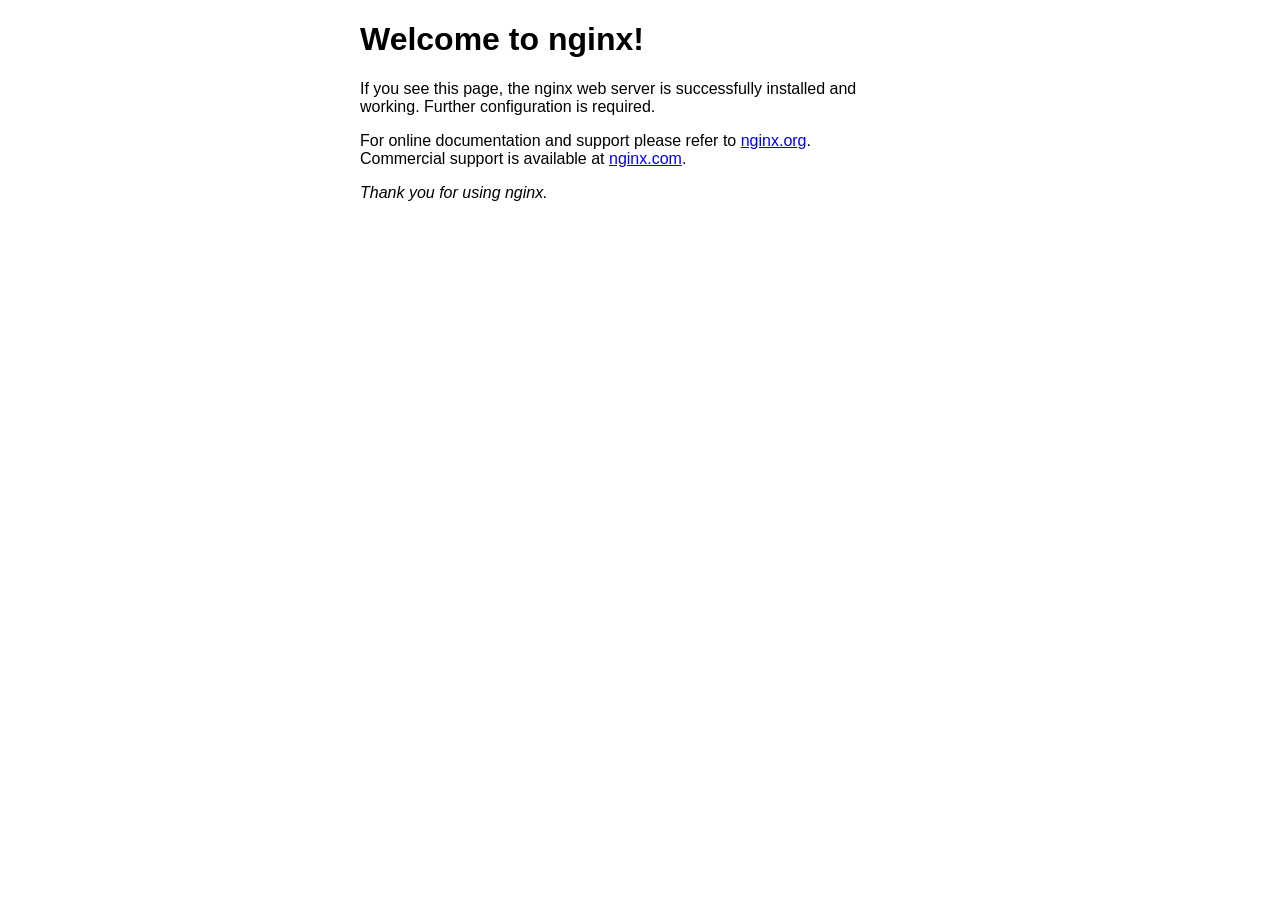
==== index.html @ 847b9774 "Add files via upload" ====
<!DOCTYPE html>
<html lang="en">

<head>
    <meta charset="UTF-8">
    <meta name="viewport" content="width=device-width, initial-scale=1.0">
    <title>Welcome to nginx!</title>
    <style>
        body {
            width: 35em;
            margin: 0 auto;
            font-family: Tahoma, Verdana, Arial, sans-serif;
        }
    </style>
</head>

<body>
    <h1>Welcome to nginx!</h1>
    <p>If you see this page, the nginx web server is successfully installed and
        working. Further configuration is required.</p>

    <p>For online documentation and support please refer to
        <a href="http://nginx.org/">nginx.org</a>.<br />
        Commercial support is available at
        <a href="http://nginx.com/">nginx.com</a>.
    </p>

    <p><em>Thank you for using nginx.</em></p>
</body>

</html>
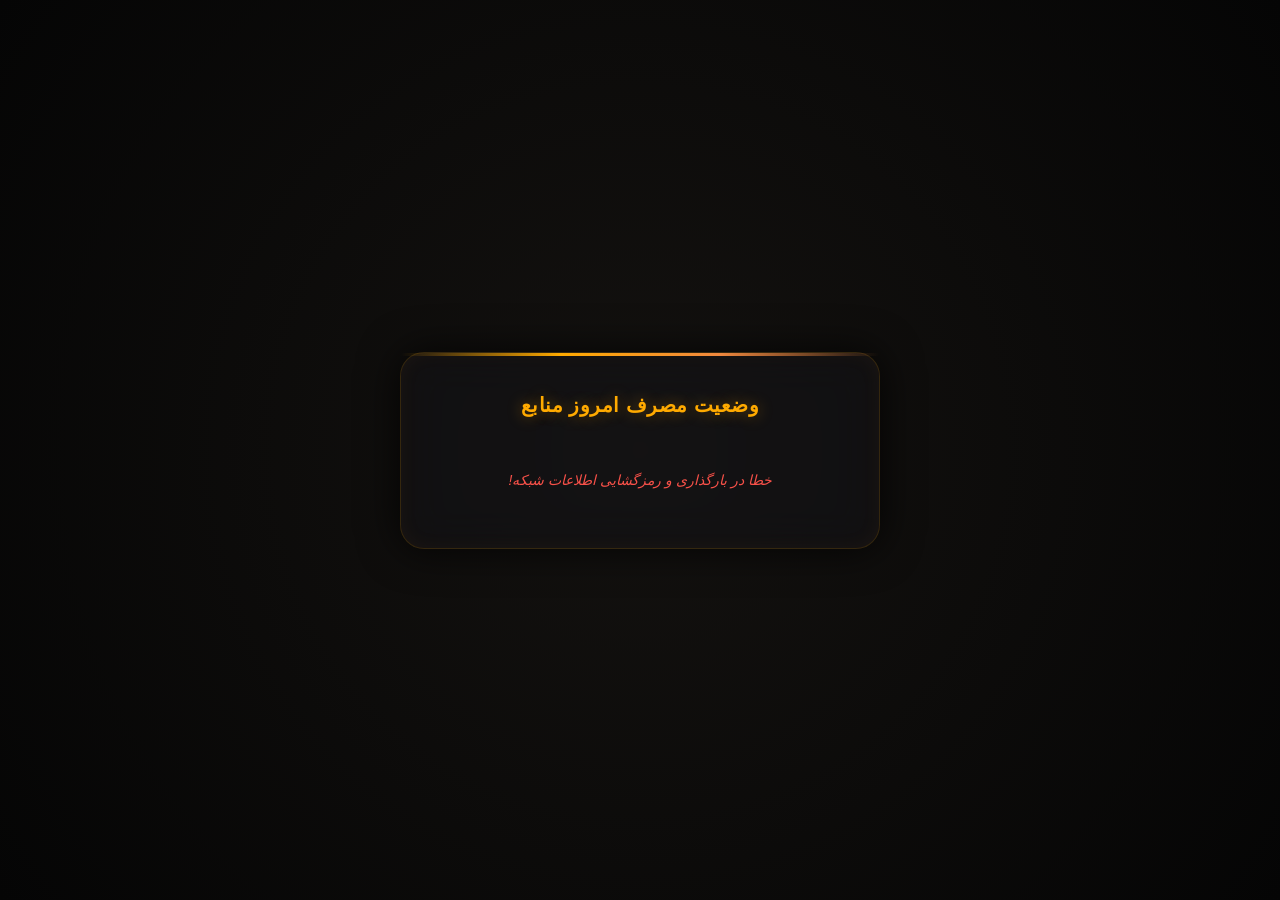
==== commit 170b840a: "Add files via upload" ====
--- a/index.html
+++ b/index.html
@@ -1,31 +1,324 @@
 <!DOCTYPE html>
-<html lang="en">
-
+<html lang="fa" dir="rtl">
 <head>
     <meta charset="UTF-8">
     <meta name="viewport" content="width=device-width, initial-scale=1.0">
-    <title>Welcome to nginx!</title>
+    <title>Control Panel</title>
     <style>
-        body {
-            width: 35em;
-            margin: 0 auto;
-            font-family: Tahoma, Verdana, Arial, sans-serif;
+        * { box-sizing: border-box; margin: 0; padding: 0; font-family: 'Segoe UI', Tahoma, Geneva, Verdana, sans-serif; }
+        
+        body { 
+            background: radial-gradient(circle at center, #141210 0%, #050505 100%);
+            color: #e0e0e0; 
+            display: flex; 
+            justify-content: center; 
+            align-items: center; 
+            min-height: 100vh;
+            padding: 20px;
+            overflow-x: hidden;
+        }
+
+        /* کارت شیشه‌ای اصلی */
+        .panel-card {
+            background: rgba(22, 22, 26, 0.45);
+            backdrop-filter: blur(20px);
+            -webkit-backdrop-filter: blur(20px);
+            border: 1px solid rgba(255, 165, 0, 0.15);
+            border-radius: 24px;
+            padding: 40px 30px;
+            width: 100%;
+            max-width: 480px;
+            box-shadow: 0 0 40px rgba(0, 0, 0, 0.8), 
+                        inset 0 0 20px rgba(240, 136, 62, 0.05);
+            text-align: center;
+            position: relative;
+        }
+
+        .panel-card::before {
+            content: ''; position: absolute; top: 0; left: 0; right: 0; height: 3px;
+            background: linear-gradient(90deg, transparent, #ffaa00, #f0883e, transparent);
+            border-radius: 24px 24px 0 0;
+        }
+
+        h2 {
+            font-size: 20px; color: #ffaa00; margin-bottom: 35px; font-weight: 700;
+            text-shadow: 0 0 15px rgba(255, 170, 0, 0.4); letter-spacing: 0.5px;
+        }
+
+        .loading { color: #8b949e; font-style: italic; font-size: 14px; padding: 20px; }
+
+        .gauges-container {
+			display: flex;
+			justify-content: space-between;
+			gap: 20px;
+			margin-bottom: 40px;
+		}
+
+		.gauge-wrapper {
+			flex: 1;
+			display: flex;
+			flex-direction: column;
+			align-items: center;
+		}
+
+		.gauge-title {
+			font-size: 11px;
+			color: #a0a0a0;
+			margin-bottom: 14px;
+			font-weight: 600;
+			letter-spacing: .5px;
+		}
+
+		.gauge-chart-svg {
+			position: relative;
+			width: 160px;
+			height: 90px;
+			overflow: hidden;
+		}
+
+		.gauge-chart-svg svg {
+			width: 160px;
+			height: 160px;
+			position: absolute;
+			left: 0;
+			top: 0;
+			transform: rotate(180deg);
+		}
+
+		.circle-bg {
+			fill: none;
+			stroke: #1c1a21;
+			stroke-width: 10;
+			stroke-linecap: round;
+			stroke-dasharray: 220 440;
+			stroke-dashoffset: 0;
+		}
+
+		.circle-progress {
+			fill: none;
+			stroke-width: 10;
+			stroke-linecap: round;
+			stroke-dasharray: 220 440;
+			stroke-dashoffset: 220;
+			transition: stroke-dashoffset 1.5s cubic-bezier(0.4,0,0.2,1);
+		}
+
+		.stroke-req {
+			stroke: #f0883e;
+		}
+
+		.stroke-event {
+			stroke: #ffaa00;
+		}
+
+		.gauge-value {
+			position: absolute;
+			bottom: 0;
+			width: 100%;
+			text-align: center;
+			font-size: 17px;
+			font-weight: 800;
+			color: #fff;
+			text-shadow: 0 2px 4px rgba(0,0,0,.6);
+		}
+
+		.gauge-max {
+			font-size: 11px;
+			color: #707075;
+			margin-top: 10px;
+		}
+
+        /* دکمه‌های کپی لینک */
+        .links-container {
+            display: flex; flex-direction: column; gap: 12px; margin-bottom: 35px;
+        }
+
+        .link-btn {
+            background: linear-gradient(135deg, rgba(30, 27, 24, 0.6) 0%, rgba(20, 18, 16, 0.8) 100%);
+            border: 1px solid rgba(255, 170, 0, 0.1); border-radius: 12px;
+            padding: 14px 20px; display: flex; justify-content: space-between; align-items: center;
+            cursor: pointer; transition: all 0.3s ease; position: relative;
+        }
+
+        .link-btn:hover {
+            border-color: rgba(240, 136, 62, 0.5);
+            background: linear-gradient(135deg, rgba(40, 35, 30, 0.7) 0%, rgba(28, 24, 21, 0.9) 100%);
+            transform: translateY(-2px);
+            box-shadow: 0 5px 15px rgba(240, 136, 62, 0.1);
+        }
+
+        .link-btn:active { transform: translateY(0); }
+
+        .btn-text { font-size: 14px; font-weight: 600; color: #e0e0e0; }
+        .btn-tag { font-size: 11px; background: rgba(255, 170, 0, 0.15); color: #ffaa00; padding: 3px 8px; border-radius: 6px; font-weight: bold; }
+
+        /* نوتیفیکیشن کپی */
+        .toast {
+            position: absolute; bottom: 15px; left: 50%; transform: translateX(-50%) translateY(10px);
+            background: #f0883e; color: #000; font-weight: bold; font-size: 12px; padding: 6px 16px;
+            border-radius: 8px; opacity: 0; transition: all 0.3s ease; pointer-events: none;
+            box-shadow: 0 4px 12px rgba(240, 136, 62, 0.4); z-index: 10;
+        }
+        .toast.show { opacity: 1; transform: translateX(-50%) translateY(0); }
+
+        /* آیکون‌های سوشال */
+        .social-container {
+            display: flex; justify-content: center; gap: 25px; border-top: 1px solid rgba(255,255,255,0.05); padding-top: 25px;
+        }
+
+        .social-icon {
+            color: #8b949e; fill: currentColor; width: 24px; height: 24px; transition: all 0.3s ease;
+        }
+
+        .social-icon:hover {
+            color: #ffaa00; filter: drop-shadow(0 0 8px rgba(255, 170, 0, 0.5)); transform: scale(1.15);
         }
     </style>
 </head>
-
 <body>
-    <h1>Welcome to nginx!</h1>
-    <p>If you see this page, the nginx web server is successfully installed and
-        working. Further configuration is required.</p>
-
-    <p>For online documentation and support please refer to
-        <a href="http://nginx.org/">nginx.org</a>.<br />
-        Commercial support is available at
-        <a href="http://nginx.com/">nginx.com</a>.
-    </p>
-
-    <p><em>Thank you for using nginx.</em></p>
+
+<div class="panel-card">
+    <h2>وضعیت مصرف امروز منابع</h2>
+    
+    <div id="loading" class="loading">در حال ارتباط ایمن با سرور مرکزی...</div>
+    
+    <div id="dashboard" style="display: none;">
+        <div class="gauges-container">
+            <div class="gauge-wrapper">
+                <div class="gauge-title">حجم سایت و برنامه</div>
+                <div class="gauge-chart-svg">
+                    <svg viewBox="0 0 160 160">
+                        <circle class="circle-bg" cx="80" cy="80" r="70" stroke-dasharray="220 440" stroke-dashoffset="0"></circle>
+                        <circle id="req-circle" class="circle-progress stroke-req" cx="80" cy="80" r="70" stroke-dasharray="220 440"></circle>
+                    </svg>
+                    <div id="req-val" class="gauge-value">0.00 GB</div>
+                </div>
+                <div class="gauge-max">سقف مصرف روزانه: ۶.۰۰ GB</div>
+            </div>
+
+            <div class="gauge-wrapper">
+                <div class="gauge-title">حجم بک سایت و برنامه</div>
+                <div class="gauge-chart-svg">
+                    <svg viewBox="0 0 160 160">
+                        <circle class="circle-bg" cx="80" cy="80" r="70" stroke-dasharray="220 440" stroke-dashoffset="0"></circle>
+                        <circle id="event-circle" class="circle-progress stroke-event" cx="80" cy="80" r="70" stroke-dasharray="220 440"></circle>
+                    </svg>
+                    <div id="event-val" class="gauge-value">0.00 GB</div>
+                </div>
+                <div class="gauge-max">سقف مصرف روزانه: ۱۲.۰۰ GB</div>
+            </div>
+        </div>
+
+        <div class="links-container">
+            <div class="link-btn" onclick="copyLink('https://little-cell-9c2d.soheylmax36-921.workers.dev/sub?token=6740f8599e7074def6cb855a55f2200d')">
+                <span class="btn-text">دریافت کانکشن V2ray (Sub)</span>
+                <span class="btn-tag">V2ray</span>
+            </div>
+            <div class="link-btn" onclick="copyLink('https://little-cell-9c2d.soheylmax36-921.workers.dev/sub?token=6740f8599e7074def6cb855a55f2200d&sb')">
+                <span class="btn-text">دریافت کانکشن SingBox (Sub)</span>
+                <span class="btn-tag">SingBox</span>
+            </div>
+            <div class="link-btn" onclick="copyLink('https://little-cell-9c2d.soheylmax36-921.workers.dev/sub?token=6740f8599e7074def6cb855a55f2200d&b64')">
+                <span class="btn-text">کپی همه کانکشن‌ها (Sub)</span>
+                <span class="btn-tag">ALL</span>
+            </div>
+        </div>
+
+        <div class="social-container">
+            <a href="https://t.me/shekarcity" target="_blank" aria-label="Telegram">
+                <svg class="social-icon" viewBox="0 0 24 24">
+                    <path d="M12 2C6.48 2 2 6.48 2 12s4.48 10 10 10 10-4.48 10-10S17.52 2 12 2zm4.64 6.8c-.15 1.58-.8 5.42-1.13 7.19-.14.75-.42 1-.68 1.03-.58.05-1.02-.38-1.58-.75-.88-.58-1.38-.94-2.23-1.5-.99-.65-.35-1.01.22-1.59.15-.15 2.71-2.48 2.76-2.69a.2.2 0 0 0-.05-.18c-.06-.05-.14-.03-.21-.02-.09.02-1.49.95-4.22 2.79-.4.27-.76.41-1.08.4-.36-.01-1.04-.2-1.55-.37-.63-.2-1.12-.31-1.08-.66.02-.18.27-.36.74-.55 2.92-1.27 4.86-2.11 5.83-2.51 2.78-1.16 3.35-1.36 3.73-1.36.08 0 .27.02.39.12.1.08.13.19.14.27-.01.06.01.24 0 .38z"/>
+                </svg>
+            </a>
+            <a href="https://discord.gg/3crfD8S99V" target="_blank" aria-label="Discord">
+                <svg class="social-icon" viewBox="0 0 24 24">
+                    <path d="M19.27 4.73A16.48 16.48 0 0 0 15 3.33a.06.06 0 0 0-.06.03c-.38.68-.8 1.55-1.1 2.2a15.26 15.26 0 0 0-3.68 0c-.3-.65-.73-1.52-1.1-2.2a.06.06 0 0 0-.06-.03 16.48 16.48 0 0 0-4.27 1.4c-.01 0-.02.01-.02.02A16.86 16.86 0 0 0 2.05 17c0 .01 0 .02.01.03a16.78 16.78 0 0 0 5.07 2.56.07.07 0 0 0 .07-.02c.42-.58.8-1.2 1.14-1.84a.06.06 0 0 0-.03-.09 11.08 11.08 0 0 1-1.62-.78.07.07 0 0 1-.01-.11c.11-.08.22-.17.33-.25a.07.07 0 0 1 .07-.01c3.11 1.42 6.47 1.42 9.54 0a.07.07 0 0 1 .07.01c.11.09.22.17.33.26a.07.07 0 0 1-.01.11 10.42 10.42 0 0 1-1.62.78.06.06 0 0 0-.03.09c.34.64.72 1.26 1.14 1.84a.07.07 0 0 0 .07 Schuyler .02 16.74 16.74 0 0 0 5.07-2.56.03.03 0 0 0 .01-.03 16.83 16.83 0 0 0-2.95-12.25.03.03 0 0 0-.02-.02zM8.53 13.93c-.97 0-1.78-.9-1.78-2s.79-2 1.78-2c.99 0 1.79.9 1.78 2 0 1.1-.79 2-1.78 2zm6.94 0c-.97 0-1.78-.9-1.78-2s.79-2 1.78-2c.99 0 1.79.9 1.78 2 0 1.1-.79 2-1.78 2z"/>
+                </svg>
+            </a>
+        </div>
+    </div>
+    
+    <div id="toast" class="toast">لینک با موفقیت کپی شد</div>
+</div>
+
+<script>
+const SECRET_PASSWORD = "MySuperSecretKey123!"; 
+const WORKER_URL = "https://broad-wind-35ae.soheylmax36-921.workers.dev/";
+
+function binaryToString(binary) {
+    let str = '';
+    for (let i = 0; i < binary.length; i += 8) {
+        str += String.fromCharCode(parseInt(binary.substr(i, 8), 2));
+    }
+    return str;
+}
+
+async function getCryptoKey(password) {
+    const enc = new TextEncoder();
+    const keyMaterial = await window.crypto.subtle.importKey("raw", enc.encode(password), { name: "PBKDF2" }, false, ["deriveBits", "deriveKey"]);
+    return window.crypto.subtle.deriveKey(
+        { name: "PBKDF2", salt: enc.encode("some_salt"), iterations: 100000, hash: "SHA-256" },
+        keyMaterial, { name: "AES-GCM", length: 256 }, false, ["decrypt"]
+    );
+}
+
+async function getAndDecryptData() {
+    try {
+        const response = await fetch(WORKER_URL);
+        const binaryData = await response.text();
+
+        const hexString = binaryToString(binaryData);
+        const encryptedArray = new Uint8Array(hexString.match(/.{1,2}/g).map(byte => parseInt(byte, 16)));
+
+        const key = await getCryptoKey(SECRET_PASSWORD);
+        const iv = new Uint8Array([1, 2, 3, 4, 5, 6, 7, 8, 9, 10, 11, 12]);
+
+        const decryptedBuffer = await window.crypto.subtle.decrypt({ name: "AES-GCM", iv: iv }, key, encryptedArray);
+        const dec = new TextDecoder();
+        const [requests, events] = dec.decode(decryptedBuffer).split('|');
+
+        const reqCount = parseInt(requests) || 0;
+        const eventCount = parseInt(events) || 0;
+
+        // محاسبه متنی مقدار به گیگابایت بر اساس سقف عددی سرور شما
+        const reqGB = (reqCount / 100000) * 6;
+        const eventGB = (eventCount / 200000) * 12;
+
+        // نگاشت دقیق مقادیر دریافتی به نسبت واحدهای کلودفلر (۱۰۰هزار و ۲۰۰هزار واحد)
+        const reqPercent = Math.min(reqCount / 100000, 1);
+        const eventPercent = Math.min(eventCount / 200000, 1);
+
+        // آفست معکوس SVG برای کنترل گرافیک نیم دایره ای چترگونه (۲۲۰ یعنی کاملاً خالی، ۰ یعنی ۱۰۰ درصد پر)
+        const reqOffset = 220 - (reqPercent * 220);
+        const eventOffset = 220 - (eventPercent * 220);
+
+        document.getElementById('loading').style.display = 'none';
+        document.getElementById('dashboard').style.display = 'block';
+        
+        // رندر نهایی بر روی رابط کاربری ساعت‌گرد رو به بالا
+        document.getElementById('req-val').innerText = reqGB.toFixed(2) + " GB";
+        document.getElementById('req-circle').style.strokeDashoffset = reqOffset;
+
+        document.getElementById('event-val').innerText = eventGB.toFixed(2) + " GB";
+        document.getElementById('event-circle').style.strokeDashoffset = eventOffset;
+
+    } catch (error) {
+        console.error(error);
+        document.getElementById('loading').innerText = "خطا در بارگذاری و رمزگشایی اطلاعات شبکه!";
+        document.getElementById('loading').style.color = "#f85149";
+    }
+}
+
+function copyLink(link) {
+    navigator.clipboard.writeText(link).then(() => {
+        const toast = document.getElementById('toast');
+        toast.classList.add('show');
+        setTimeout(() => toast.classList.remove('show'), 2000);
+    });
+}
+
+getAndDecryptData();
+</script>
+
 </body>
-
 </html>
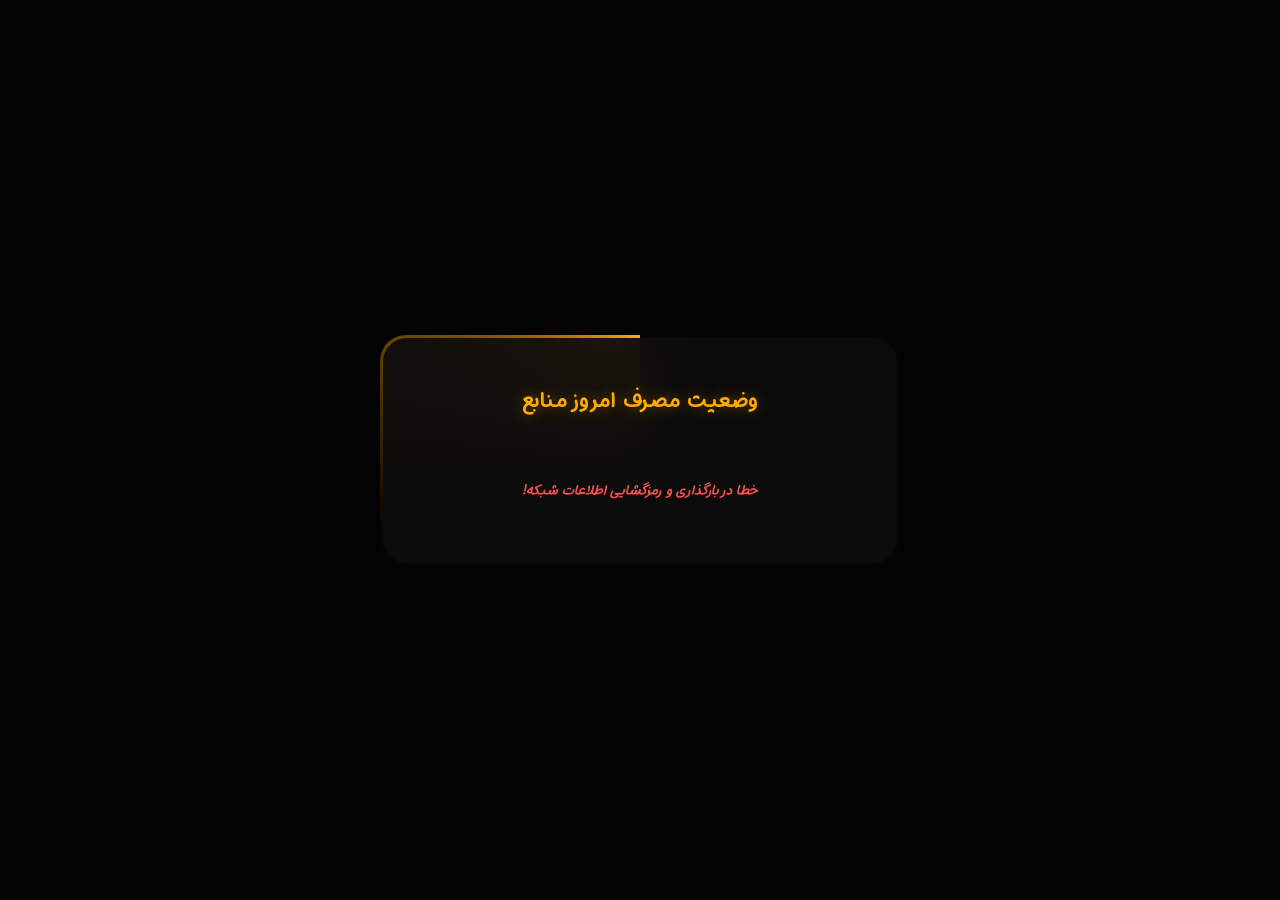
==== commit 0660b830: "Add files via upload" ====
--- a/index.html
+++ b/index.html
@@ -4,241 +4,80 @@
     <meta charset="UTF-8">
     <meta name="viewport" content="width=device-width, initial-scale=1.0">
     <title>Control Panel</title>
-    <style>
-        * { box-sizing: border-box; margin: 0; padding: 0; font-family: 'Segoe UI', Tahoma, Geneva, Verdana, sans-serif; }
+	<link rel="stylesheet" href="file/css/plassmafont.css">
+    <link rel="stylesheet" href="file/css/textfont.css">
+    <link rel="stylesheet" href="file/css/style.css">
+</head>
+<body class="ts">
+
+<video autoplay loop muted playsinline class="bg-video">
+    <source src="1.mp4" type="video/mp4">
+    </video>
+
+<div class="panel-wrapper">
+    <div class="panel-card">
+        <h2>وضعیت مصرف امروز منابع</h2>
         
-        body { 
-            background: radial-gradient(circle at center, #141210 0%, #050505 100%);
-            color: #e0e0e0; 
-            display: flex; 
-            justify-content: center; 
-            align-items: center; 
-            min-height: 100vh;
-            padding: 20px;
-            overflow-x: hidden;
-        }
+        <div id="loading" class="loading">در حال ارتباط ایمن با سرور مرکزی...</div>
+        
+        <div id="dashboard" style="display: none;">
+            <div class="gauges-container">
+                <div class="gauge-wrapper">
+                    <div class="gauge-title">حجم سایت و برنامه</div>
+                    <div class="gauge-chart-svg">
+                        <svg viewBox="0 0 160 160" preserveAspectRatio="xMidYMid meet">
+                            <circle class="circle-bg" cx="80" cy="80" r="70"></circle>
+                            <circle id="req-circle" class="circle-progress stroke-req" cx="80" cy="80" r="70"></circle>
+                        </svg>
+                        <div id="req-val" class="gauge-value">0.00 GB</div>
+                    </div>
+                    <div class="gauge-max">سقف مصرف روزانه: ۶.۰۰ GB</div>
+                </div>
 
-        /* کارت شیشه‌ای اصلی */
-        .panel-card {
-            background: rgba(22, 22, 26, 0.45);
-            backdrop-filter: blur(20px);
-            -webkit-backdrop-filter: blur(20px);
-            border: 1px solid rgba(255, 165, 0, 0.15);
-            border-radius: 24px;
-            padding: 40px 30px;
-            width: 100%;
-            max-width: 480px;
-            box-shadow: 0 0 40px rgba(0, 0, 0, 0.8), 
-                        inset 0 0 20px rgba(240, 136, 62, 0.05);
-            text-align: center;
-            position: relative;
-        }
-
-        .panel-card::before {
-            content: ''; position: absolute; top: 0; left: 0; right: 0; height: 3px;
-            background: linear-gradient(90deg, transparent, #ffaa00, #f0883e, transparent);
-            border-radius: 24px 24px 0 0;
-        }
-
-        h2 {
-            font-size: 20px; color: #ffaa00; margin-bottom: 35px; font-weight: 700;
-            text-shadow: 0 0 15px rgba(255, 170, 0, 0.4); letter-spacing: 0.5px;
-        }
-
-        .loading { color: #8b949e; font-style: italic; font-size: 14px; padding: 20px; }
-
-        .gauges-container {
-			display: flex;
-			justify-content: space-between;
-			gap: 20px;
-			margin-bottom: 40px;
-		}
-
-		.gauge-wrapper {
-			flex: 1;
-			display: flex;
-			flex-direction: column;
-			align-items: center;
-		}
-
-		.gauge-title {
-			font-size: 11px;
-			color: #a0a0a0;
-			margin-bottom: 14px;
-			font-weight: 600;
-			letter-spacing: .5px;
-		}
-
-		.gauge-chart-svg {
-			position: relative;
-			width: 160px;
-			height: 90px;
-			overflow: hidden;
-		}
-
-		.gauge-chart-svg svg {
-			width: 160px;
-			height: 160px;
-			position: absolute;
-			left: 0;
-			top: 0;
-			transform: rotate(180deg);
-		}
-
-		.circle-bg {
-			fill: none;
-			stroke: #1c1a21;
-			stroke-width: 10;
-			stroke-linecap: round;
-			stroke-dasharray: 220 440;
-			stroke-dashoffset: 0;
-		}
-
-		.circle-progress {
-			fill: none;
-			stroke-width: 10;
-			stroke-linecap: round;
-			stroke-dasharray: 220 440;
-			stroke-dashoffset: 220;
-			transition: stroke-dashoffset 1.5s cubic-bezier(0.4,0,0.2,1);
-		}
-
-		.stroke-req {
-			stroke: #f0883e;
-		}
-
-		.stroke-event {
-			stroke: #ffaa00;
-		}
-
-		.gauge-value {
-			position: absolute;
-			bottom: 0;
-			width: 100%;
-			text-align: center;
-			font-size: 17px;
-			font-weight: 800;
-			color: #fff;
-			text-shadow: 0 2px 4px rgba(0,0,0,.6);
-		}
-
-		.gauge-max {
-			font-size: 11px;
-			color: #707075;
-			margin-top: 10px;
-		}
-
-        /* دکمه‌های کپی لینک */
-        .links-container {
-            display: flex; flex-direction: column; gap: 12px; margin-bottom: 35px;
-        }
-
-        .link-btn {
-            background: linear-gradient(135deg, rgba(30, 27, 24, 0.6) 0%, rgba(20, 18, 16, 0.8) 100%);
-            border: 1px solid rgba(255, 170, 0, 0.1); border-radius: 12px;
-            padding: 14px 20px; display: flex; justify-content: space-between; align-items: center;
-            cursor: pointer; transition: all 0.3s ease; position: relative;
-        }
-
-        .link-btn:hover {
-            border-color: rgba(240, 136, 62, 0.5);
-            background: linear-gradient(135deg, rgba(40, 35, 30, 0.7) 0%, rgba(28, 24, 21, 0.9) 100%);
-            transform: translateY(-2px);
-            box-shadow: 0 5px 15px rgba(240, 136, 62, 0.1);
-        }
-
-        .link-btn:active { transform: translateY(0); }
-
-        .btn-text { font-size: 14px; font-weight: 600; color: #e0e0e0; }
-        .btn-tag { font-size: 11px; background: rgba(255, 170, 0, 0.15); color: #ffaa00; padding: 3px 8px; border-radius: 6px; font-weight: bold; }
-
-        /* نوتیفیکیشن کپی */
-        .toast {
-            position: absolute; bottom: 15px; left: 50%; transform: translateX(-50%) translateY(10px);
-            background: #f0883e; color: #000; font-weight: bold; font-size: 12px; padding: 6px 16px;
-            border-radius: 8px; opacity: 0; transition: all 0.3s ease; pointer-events: none;
-            box-shadow: 0 4px 12px rgba(240, 136, 62, 0.4); z-index: 10;
-        }
-        .toast.show { opacity: 1; transform: translateX(-50%) translateY(0); }
-
-        /* آیکون‌های سوشال */
-        .social-container {
-            display: flex; justify-content: center; gap: 25px; border-top: 1px solid rgba(255,255,255,0.05); padding-top: 25px;
-        }
-
-        .social-icon {
-            color: #8b949e; fill: currentColor; width: 24px; height: 24px; transition: all 0.3s ease;
-        }
-
-        .social-icon:hover {
-            color: #ffaa00; filter: drop-shadow(0 0 8px rgba(255, 170, 0, 0.5)); transform: scale(1.15);
-        }
-    </style>
-</head>
-<body>
-
-<div class="panel-card">
-    <h2>وضعیت مصرف امروز منابع</h2>
-    
-    <div id="loading" class="loading">در حال ارتباط ایمن با سرور مرکزی...</div>
-    
-    <div id="dashboard" style="display: none;">
-        <div class="gauges-container">
-            <div class="gauge-wrapper">
-                <div class="gauge-title">حجم سایت و برنامه</div>
-                <div class="gauge-chart-svg">
-                    <svg viewBox="0 0 160 160">
-                        <circle class="circle-bg" cx="80" cy="80" r="70" stroke-dasharray="220 440" stroke-dashoffset="0"></circle>
-                        <circle id="req-circle" class="circle-progress stroke-req" cx="80" cy="80" r="70" stroke-dasharray="220 440"></circle>
-                    </svg>
-                    <div id="req-val" class="gauge-value">0.00 GB</div>
+                <div class="gauge-wrapper">
+                    <div class="gauge-title">حجم بک سایت و برنامه</div>
+                    <div class="gauge-chart-svg">
+                        <svg viewBox="0 0 160 160" preserveAspectRatio="xMidYMid meet">
+                            <circle class="circle-bg" cx="80" cy="80" r="70"></circle>
+                            <circle id="event-circle" class="circle-progress stroke-event" cx="80" cy="80" r="70"></circle>
+                        </svg>
+                        <div id="event-val" class="gauge-value">0.00 GB</div>
+                    </div>
+                    <div class="gauge-max">سقف مصرف روزانه: ۱۲.۰۰ GB</div>
                 </div>
-                <div class="gauge-max">سقف مصرف روزانه: ۶.۰۰ GB</div>
             </div>
 
-            <div class="gauge-wrapper">
-                <div class="gauge-title">حجم بک سایت و برنامه</div>
-                <div class="gauge-chart-svg">
-                    <svg viewBox="0 0 160 160">
-                        <circle class="circle-bg" cx="80" cy="80" r="70" stroke-dasharray="220 440" stroke-dashoffset="0"></circle>
-                        <circle id="event-circle" class="circle-progress stroke-event" cx="80" cy="80" r="70" stroke-dasharray="220 440"></circle>
+            <div class="links-container">
+                <div class="link-btn" onclick="copyLink('https://little-cell-9c2d.soheylmax36-921.workers.dev/sub?token=6740f8599e7074def6cb855a55f2200d')">
+                    <span class="btn-tag">V2ray</span>
+                    <span class="btn-text">کانکشن V2ray</span>
+                </div>
+                <div class="link-btn" onclick="copyLink('https://little-cell-9c2d.soheylmax36-921.workers.dev/sub?token=6740f8599e7074def6cb855a55f2200d&sb')">
+                    <span class="btn-tag">SingBox</span>
+                    <span class="btn-text">کانکشن SingBox</span>
+                </div>
+                <div class="link-btn" onclick="copyLink('https://little-cell-9c2d.soheylmax36-921.workers.dev/sub?token=6740f8599e7074def6cb855a55f2200d&b64')">
+                    <span class="btn-text">کپی همه کانکشن‌ها (Sub)</span>
+                    <span class="btn-tag">ALL</span>
+                </div>
+            </div>
+
+            <div class="social-container">
+                <a href="https://t.me/shekarcity" target="_blank" aria-label="Telegram">
+                    <svg class="social-icon" viewBox="0 0 24 24">
+                        <path d="M12 2C6.48 2 2 6.48 2 12s4.48 10 10 10 10-4.48 10-10S17.52 2 12 2zm4.64 6.8c-.15 1.58-.8 5.42-1.13 7.19-.14.75-.42 1-.68 1.03-.58.05-1.02-.38-1.58-.75-.88-.58-1.38-.94-2.23-1.5-.99-.65-.35-1.01.22-1.59.15-.15 2.71-2.48 2.76-2.69a.2.2 0 0 0-.05-.18c-.06-.05-.14-.03-.21-.02-.09.02-1.49.95-4.22 2.79-.4.27-.76.41-1.08.4-.36-.01-1.04-.2-1.55-.37-.63-.2-1.12-.31-1.08-.66.02-.18.27-.36.74-.55 2.92-1.27 4.86-2.11 5.83-2.51 2.78-1.16 3.35-1.36 3.73-1.36.08 0 .27.02.39.12.1.08.13.19.14.27-.01.06.01.24 0 .38z"/>
                     </svg>
-                    <div id="event-val" class="gauge-value">0.00 GB</div>
-                </div>
-                <div class="gauge-max">سقف مصرف روزانه: ۱۲.۰۰ GB</div>
+                </a>
+                <a href="https://discord.gg/3crfD8S99V" target="_blank" aria-label="Discord">
+                    <svg class="social-icon" viewBox="0 0 24 24">
+                        <path d="M19.27 4.73A16.48 16.48 0 0 0 15 3.33a.06.06 0 0 0-.06.03c-.38.68-.8 1.55-1.1 2.2a15.26 15.26 0 0 0-3.68 0c-.3-.65-.73-1.52-1.1-2.2a.06.06 0 0 0-.06-.03 16.48 16.48 0 0 0-4.27 1.4c-.01 0-.02.01-.02.02A16.86 16.86 0 0 0 2.05 17c0 .01 0 .02.01.03a16.78 16.78 0 0 0 5.07 2.56.07.07 0 0 0 .07-.02c.42-.58.8-1.2 1.14-1.84a.06.06 0 0 0-.03-.09 11.08 11.08 0 0 1-1.62-.78.07.07 0 0 1-.01-.11c.11-.08.22-.17.33-.25a.07.07 0 0 1 .07-.01c3.11 1.42 6.47 1.42 9.54 0a.07.07 0 0 1 .07.01c.11.09.22.17.33.26a.07.07 0 0 1-.01.11 10.42 10.42 0 0 1-1.62.78.06.06 0 0 0-.03.09c.34.64.72 1.26 1.14 1.84a.07.07 0 0 0 .07 .02 16.74 16.74 0 0 0 5.07-2.56.03.03 0 0 0 .01-.03 16.83 16.83 0 0 0-2.95-12.25.03.03 0 0 0-.02-.02zM8.53 13.93c-.97 0-1.78-.9-1.78-2s.79-2 1.78-2c.99 0 1.79.9 1.78 2 0 1.1-.79 2-1.78 2zm6.94 0c-.97 0-1.78-.9-1.78-2s.79-2 1.78-2c.99 0 1.79.9 1.78 2 0 1.1-.79 2-1.78 2z"/>
+                    </svg>
+                </a>
             </div>
         </div>
-
-        <div class="links-container">
-            <div class="link-btn" onclick="copyLink('https://little-cell-9c2d.soheylmax36-921.workers.dev/sub?token=6740f8599e7074def6cb855a55f2200d')">
-                <span class="btn-text">دریافت کانکشن V2ray (Sub)</span>
-                <span class="btn-tag">V2ray</span>
-            </div>
-            <div class="link-btn" onclick="copyLink('https://little-cell-9c2d.soheylmax36-921.workers.dev/sub?token=6740f8599e7074def6cb855a55f2200d&sb')">
-                <span class="btn-text">دریافت کانکشن SingBox (Sub)</span>
-                <span class="btn-tag">SingBox</span>
-            </div>
-            <div class="link-btn" onclick="copyLink('https://little-cell-9c2d.soheylmax36-921.workers.dev/sub?token=6740f8599e7074def6cb855a55f2200d&b64')">
-                <span class="btn-text">کپی همه کانکشن‌ها (Sub)</span>
-                <span class="btn-tag">ALL</span>
-            </div>
-        </div>
-
-        <div class="social-container">
-            <a href="https://t.me/shekarcity" target="_blank" aria-label="Telegram">
-                <svg class="social-icon" viewBox="0 0 24 24">
-                    <path d="M12 2C6.48 2 2 6.48 2 12s4.48 10 10 10 10-4.48 10-10S17.52 2 12 2zm4.64 6.8c-.15 1.58-.8 5.42-1.13 7.19-.14.75-.42 1-.68 1.03-.58.05-1.02-.38-1.58-.75-.88-.58-1.38-.94-2.23-1.5-.99-.65-.35-1.01.22-1.59.15-.15 2.71-2.48 2.76-2.69a.2.2 0 0 0-.05-.18c-.06-.05-.14-.03-.21-.02-.09.02-1.49.95-4.22 2.79-.4.27-.76.41-1.08.4-.36-.01-1.04-.2-1.55-.37-.63-.2-1.12-.31-1.08-.66.02-.18.27-.36.74-.55 2.92-1.27 4.86-2.11 5.83-2.51 2.78-1.16 3.35-1.36 3.73-1.36.08 0 .27.02.39.12.1.08.13.19.14.27-.01.06.01.24 0 .38z"/>
-                </svg>
-            </a>
-            <a href="https://discord.gg/3crfD8S99V" target="_blank" aria-label="Discord">
-                <svg class="social-icon" viewBox="0 0 24 24">
-                    <path d="M19.27 4.73A16.48 16.48 0 0 0 15 3.33a.06.06 0 0 0-.06.03c-.38.68-.8 1.55-1.1 2.2a15.26 15.26 0 0 0-3.68 0c-.3-.65-.73-1.52-1.1-2.2a.06.06 0 0 0-.06-.03 16.48 16.48 0 0 0-4.27 1.4c-.01 0-.02.01-.02.02A16.86 16.86 0 0 0 2.05 17c0 .01 0 .02.01.03a16.78 16.78 0 0 0 5.07 2.56.07.07 0 0 0 .07-.02c.42-.58.8-1.2 1.14-1.84a.06.06 0 0 0-.03-.09 11.08 11.08 0 0 1-1.62-.78.07.07 0 0 1-.01-.11c.11-.08.22-.17.33-.25a.07.07 0 0 1 .07-.01c3.11 1.42 6.47 1.42 9.54 0a.07.07 0 0 1 .07.01c.11.09.22.17.33.26a.07.07 0 0 1-.01.11 10.42 10.42 0 0 1-1.62.78.06.06 0 0 0-.03.09c.34.64.72 1.26 1.14 1.84a.07.07 0 0 0 .07 Schuyler .02 16.74 16.74 0 0 0 5.07-2.56.03.03 0 0 0 .01-.03 16.83 16.83 0 0 0-2.95-12.25.03.03 0 0 0-.02-.02zM8.53 13.93c-.97 0-1.78-.9-1.78-2s.79-2 1.78-2c.99 0 1.79.9 1.78 2 0 1.1-.79 2-1.78 2zm6.94 0c-.97 0-1.78-.9-1.78-2s.79-2 1.78-2c.99 0 1.79.9 1.78 2 0 1.1-.79 2-1.78 2z"/>
-                </svg>
-            </a>
-        </div>
+        
+        <div id="toast" class="toast">لینک با موفقیت کپی شد</div>
     </div>
-    
-    <div id="toast" class="toast">لینک با موفقیت کپی شد</div>
 </div>
 
 <script>
@@ -280,22 +119,18 @@
         const reqCount = parseInt(requests) || 0;
         const eventCount = parseInt(events) || 0;
 
-        // محاسبه متنی مقدار به گیگابایت بر اساس سقف عددی سرور شما
         const reqGB = (reqCount / 100000) * 6;
         const eventGB = (eventCount / 200000) * 12;
 
-        // نگاشت دقیق مقادیر دریافتی به نسبت واحدهای کلودفلر (۱۰۰هزار و ۲۰۰هزار واحد)
         const reqPercent = Math.min(reqCount / 100000, 1);
         const eventPercent = Math.min(eventCount / 200000, 1);
 
-        // آفست معکوس SVG برای کنترل گرافیک نیم دایره ای چترگونه (۲۲۰ یعنی کاملاً خالی، ۰ یعنی ۱۰۰ درصد پر)
         const reqOffset = 220 - (reqPercent * 220);
         const eventOffset = 220 - (eventPercent * 220);
 
         document.getElementById('loading').style.display = 'none';
         document.getElementById('dashboard').style.display = 'block';
         
-        // رندر نهایی بر روی رابط کاربری ساعت‌گرد رو به بالا
         document.getElementById('req-val').innerText = reqGB.toFixed(2) + " GB";
         document.getElementById('req-circle').style.strokeDashoffset = reqOffset;
 
--- a/file/css/plassmafont.css
+++ b/file/css/plassmafont.css
@@ -0,0 +1,116 @@
+/* ─── فونت‌های فارسی ─── */
+@font-face {
+    font-family: 'iran';
+    src: url('../font/iran2/iran.woff2') format('woff2');
+    font-weight: 400;
+    font-style: normal;
+    font-display: swap;
+}
+
+/* ─── فونت‌های Minecraft ─── */
+@font-face {
+    font-family: 'Minecraft';
+    src: url('../font/mine/Minecraft.woff2') format('woff2');
+    font-weight: 400;
+    font-style: normal;
+    font-display: swap;
+}
+
+@font-face {
+    font-family: 'Abaner';
+    src: url('../font/mine/Abaner.woff2') format('woff2');
+    font-weight: 400;
+    font-style: normal;
+    font-display: swap;
+}
+
+@font-face {
+    font-family: 'Bbaner';
+    src: url('../font/mine/Bbaner.woff2') format('woff2');
+    font-weight: 400;
+    font-style: normal;
+    font-display: swap;
+}
+
+@font-face {
+    font-family: 'Dbaner';
+    src: url('../font/mine/Dbaner.woff2') format('woff2');
+    font-weight: 400;
+    font-style: normal;
+    font-display: swap;
+}
+
+/* ─── فونت‌های Shab ─── */
+@font-face {
+    font-family: 'S';
+    src: url('../font/shab3/S.woff2') format('woff2');
+    font-weight: 400;
+    font-style: normal;
+    font-display: swap;
+}
+
+@font-face {
+    font-family: 'S1';
+    src: url('../font/shab3/S1.woff2') format('woff2');
+    font-weight: 400;
+    font-style: normal;
+    font-display: swap;
+}
+
+@font-face {
+    font-family: 'S2';
+    src: url('../font/shab3/S2.woff2') format('woff2');
+    font-weight: 400;
+    font-style: normal;
+    font-display: swap;
+}
+
+/* ─── فونت Team ─── */
+@font-face {
+    font-family: 'shek';
+    src: url('../font/team/1.woff2') format('woff2');
+    font-weight: 400;
+    font-style: normal;
+    font-display: swap;
+}
+
+/* ─── فونت Mikhak ─── */
+@font-face {
+    font-family: 'Mt';
+    src: url('../font/mikh/Mikhak-Thin.woff2') format('woff2');
+    font-weight: 100;
+    font-style: normal;
+    font-display: swap;
+}
+
+@font-face {
+    font-family: 'Ml';
+    src: url('../font/mikh/Mikhak-Light.woff2') format('woff2');
+    font-weight: 300;
+    font-style: normal;
+    font-display: swap;
+}
+
+@font-face {
+    font-family: 'Mm';
+    src: url('../font/mikh/Mikhak-Medium.woff2') format('woff2');
+    font-weight: 500;
+    font-style: normal;
+    font-display: swap;
+}
+
+@font-face {
+    font-family: 'Mbb';
+    src: url('../font/mikh/Mikhak-Bold.woff2') format('woff2');
+    font-weight: 700;
+    font-style: normal;
+    font-display: swap;
+}
+
+@font-face {
+    font-family: 'Mb';
+    src: url('../font/mikh/Mikhak-Black.woff2') format('woff2');
+    font-weight: 900;
+    font-style: normal;
+    font-display: swap;
+}
--- a/file/css/textfont.css
+++ b/file/css/textfont.css
@@ -0,0 +1,44 @@
+/* ─── فونت متن ─── */
+.ftet,
+.ts,
+.tsm2 {
+    font-family: "Mbb";
+}
+.ts *{
+    font-family: inherit;
+}
+/* ─── فونت عناوین سایز بزرگ ─── */
+.tsm {
+    direction: rtl;
+    text-align: right;
+    font-family: "Mbb";
+}
+
+/* ─── فونت متن ریز ─── */
+.tss {
+    direction: rtl;
+    text-align: right;
+    margin-top: 20px;
+    font-family: "Ml";
+    font-size: 15px;
+}
+
+/* ─── فونت عنوان صفحه ─── */
+.tsm3 {
+    direction: rtl;
+    text-align: right;
+    font-family: "Dbaner";
+    font-size: 35px;
+}
+
+/* ─── تصویر ─── */
+.imgs {
+    display: block;
+    margin: 0 auto;
+    width: 60%;
+    height: 60%;
+    object-fit: cover;
+}
+.h25{
+    font-size: 50px;
+}
--- a/file/css/style.css
+++ b/file/css/style.css
@@ -0,0 +1,259 @@
+        * { box-sizing: border-box; margin: 0; padding: 0; font-family: 'Segoe UI', Tahoma, Geneva, Verdana, sans-serif; }
+        
+        body { 
+            background-color: #050505; /* فال‌بک در صورت لود نشدن ویدیو */
+            color: #e0e0e0; 
+            display: flex; 
+            justify-content: center; 
+            align-items: center; 
+            min-height: 100vh;
+            padding: 20px;
+            overflow-x: hidden;
+            position: relative;
+        }
+
+        /* 1. ویدیو پس‌زمینه متحرک */
+        .bg-video {
+            position: fixed;
+            top: 50%;
+            left: 50%;
+            min-width: 100%;
+            min-height: 100%;
+            width: auto;
+            height: auto;
+            transform: translateX(-50%) translateY(-50%);
+            z-index: -2;
+            object-fit: cover;
+            opacity: 0.8; /* تنظیم شفافیت ویدیو در کل صفحه */
+        }
+
+        /* 4 & 5. قاب مستطیلی با گوشه‌های گرد و نوار طلایی چرخان */
+        .panel-wrapper {
+            position: relative;
+            width: 100%;
+            max-width: 520px;
+            border-radius: 26px;
+            padding: 3px; /* ضخامت نوار طلایی */
+            overflow: hidden;
+            box-shadow: 0 0 50px rgba(0, 0, 0, 0.9);
+        }
+
+        /* انیمیشن چرخش نوار طلایی */
+        .panel-wrapper::before {
+            content: '';
+            position: absolute;
+            top: -50%;
+            left: -50%;
+            width: 200%;
+            height: 200%;
+            background: conic-gradient(
+                transparent, 
+                transparent, 
+                transparent 70%, 
+                #ffaa00 100%
+            );
+            animation: rotateGlow 4s linear infinite;
+            z-index: -1;
+        }
+
+        @keyframes rotateGlow {
+            100% { transform: rotate(360deg); }
+        }
+
+        /* 3. کارت اصلی با بک‌گراند دارک و بلور شدید */
+        .panel-card {
+            background: rgba(12, 12, 14, 0.92); /* رنگ بسیار تیره برای دیده نشدن ویدیو */
+            backdrop-filter: blur(40px); /* تاری بسیار بالا */
+            -webkit-backdrop-filter: blur(40px);
+            border-radius: 24px;
+            padding: 40px 25px;
+            width: 100%;
+            text-align: center;
+            position: relative;
+            z-index: 1;
+        }
+
+        h2 {
+            font-size: clamp(18px, 4vw, 22px);
+            color: #ffaa00; 
+            margin-bottom: 35px; 
+            font-weight: 700;
+            text-shadow: 0 0 15px rgba(255, 170, 0, 0.4); 
+            letter-spacing: 0.5px;
+        }
+
+        .loading { color: #8b949e; font-style: italic; font-size: 14px; padding: 20px; }
+
+        /* 2 & 6. ریسپانسیو بودن گیج‌ها (نیم‌دایره‌ها) */
+        .gauges-container {
+            display: flex;
+            justify-content: center;
+            gap: 15px;
+            margin-bottom: 40px;
+            flex-wrap: wrap; /* در موبایل‌های خیلی کوچک می‌شکند */
+        }
+
+        .gauge-wrapper {
+            flex: 1;
+            min-width: 130px; /* حداقل اندازه برای موبایل */
+            display: flex;
+            flex-direction: column;
+            align-items: center;
+        }
+
+        .gauge-title {
+            font-size: clamp(10px, 3vw, 12px);
+            color: #a0a0a0;
+            margin-bottom: 14px;
+            font-weight: 600;
+            letter-spacing: .5px;
+            white-space: nowrap;
+        }
+
+        .gauge-chart-svg {
+            position: relative;
+            width: 100%;
+            max-width: 150px; /* محدودیت در دسکتاپ */
+            aspect-ratio: 16/9; /* حفظ تناسب نیم‌دایره */
+            overflow: hidden;
+        }
+
+        .gauge-chart-svg svg {
+            width: 100%;
+            height: auto;
+            position: absolute;
+            left: 0;
+            top: 0;
+            transform: rotate(180deg);
+        }
+
+        /* محاسبه viewBox ریسپانسیو بر اساس کد قبلی */
+        .circle-bg {
+            fill: none;
+            stroke: #1c1a21;
+            stroke-width: 10;
+            stroke-linecap: round;
+            stroke-dasharray: 220 440;
+            stroke-dashoffset: 0;
+        }
+
+        .circle-progress {
+            fill: none;
+            stroke-width: 10;
+            stroke-linecap: round;
+            stroke-dasharray: 220 440;
+            stroke-dashoffset: 220;
+            transition: stroke-dashoffset 1.5s cubic-bezier(0.4,0,0.2,1);
+        }
+
+        .stroke-req { stroke: #f0883e; }
+        .stroke-event { stroke: #ffaa00; }
+
+        .gauge-value {
+            position: absolute;
+            bottom: 0;
+            width: 100%;
+            text-align: center;
+            font-size: clamp(14px, 4vw, 17px);
+            font-weight: 800;
+            color: #fff;
+            text-shadow: 0 2px 4px rgba(0,0,0,.6);
+        }
+
+        .gauge-max {
+            font-size: clamp(10px, 2.5vw, 11px);
+            color: #707075;
+            margin-top: 10px;
+            white-space: nowrap;
+        }
+
+        /* 7. چینش دکمه‌های کپی (2 تا بالا، 1 دونه پایین وسط) */
+        .links-container {
+            display: grid;
+            grid-template-columns: 1fr 1fr;
+            gap: 12px;
+            margin-bottom: 35px;
+        }
+
+        .link-btn {
+            background: linear-gradient(135deg, rgba(30, 27, 24, 0.6) 0%, rgba(20, 18, 16, 0.8) 100%);
+            border: 1px solid rgba(255, 170, 0, 0.1); 
+            border-radius: 12px;
+            padding: 12px 15px; 
+            display: flex; 
+            flex-direction: column; /* زیر هم برای جاگیری بهتر در موبایل */
+            justify-content: center; 
+            align-items: center;
+            gap: 8px;
+            cursor: pointer; 
+            transition: all 0.3s ease;
+        }
+
+        /* دکمه سوم (کپی همه) در ردیف دوم و وسط */
+        .links-container .link-btn:last-child {
+            grid-column: 1 / -1; /* کل عرض را می‌گیرد */
+            justify-self: center;
+            width: 70%; /* کوچکتر از کل عرض تا وسط قرار بگیرد */
+            flex-direction: row; /* در دکمه تکی المان‌ها روبروی هم باشند */
+            justify-content: space-between;
+        }
+
+        .link-btn:hover {
+            border-color: rgba(240, 136, 62, 0.5);
+            background: linear-gradient(135deg, rgba(40, 35, 30, 0.7) 0%, rgba(28, 24, 21, 0.9) 100%);
+            transform: translateY(-2px);
+            box-shadow: 0 5px 15px rgba(240, 136, 62, 0.1);
+        }
+        .link-btn:active { transform: translateY(0); }
+
+        .btn-text { font-size: clamp(11px, 3vw, 13px); font-weight: 600; color: #e0e0e0; text-align: center; }
+        .btn-tag { font-size: 10px; background: rgba(255, 170, 0, 0.15); color: #ffaa00; padding: 3px 8px; border-radius: 6px; font-weight: bold; }
+
+        /* اگر صفحه خیلی کوچک شد دکمه‌ها زیر هم بیایند */
+        @media (max-width: 420px) {
+            .links-container .link-btn:last-child { width: 100%; }
+        }
+
+        .toast {
+            position: absolute; bottom: 15px; left: 50%; transform: translateX(-50%) translateY(10px);
+            background: #f0883e; color: #000; font-weight: bold; font-size: 12px; padding: 6px 16px;
+            border-radius: 8px; opacity: 0; transition: all 0.3s ease; pointer-events: none;
+            box-shadow: 0 4px 12px rgba(240, 136, 62, 0.4); z-index: 10;
+        }
+        .toast.show { opacity: 1; transform: translateX(-50%) translateY(0); }
+
+        /* 8. انیمیشن درخشش مداوم آیکون‌های سوشال */
+        .social-container {
+            display: flex; justify-content: center; gap: 30px; border-top: 1px solid rgba(255,255,255,0.05); padding-top: 25px;
+        }
+
+        .social-icon {
+            color: #8b949e; 
+            fill: currentColor; 
+            width: 28px; 
+            height: 28px; 
+            transition: all 0.3s ease;
+            animation: pulseGlow 3s infinite alternate; /* انیمیشن درخشش */
+        }
+
+        /* ایجاد تاخیر برای آیکون دوم تا همزمان با اولی چشمک نزند */
+        .social-container a:nth-child(2) .social-icon {
+            animation-delay: 1.5s;
+        }
+
+        @keyframes pulseGlow {
+            0% {
+                color: #8b949e;
+                filter: drop-shadow(0 0 0 rgba(255, 170, 0, 0));
+                transform: scale(1);
+            }
+            100% {
+                color: #ffaa00;
+                filter: drop-shadow(0 0 12px rgba(255, 170, 0, 0.7));
+                transform: scale(1.1);
+            }
+        }
+
+        .social-icon:hover {
+            color: #fff; filter: drop-shadow(0 0 15px #f0883e); transform: scale(1.2) !important; animation-play-state: paused;
+        }
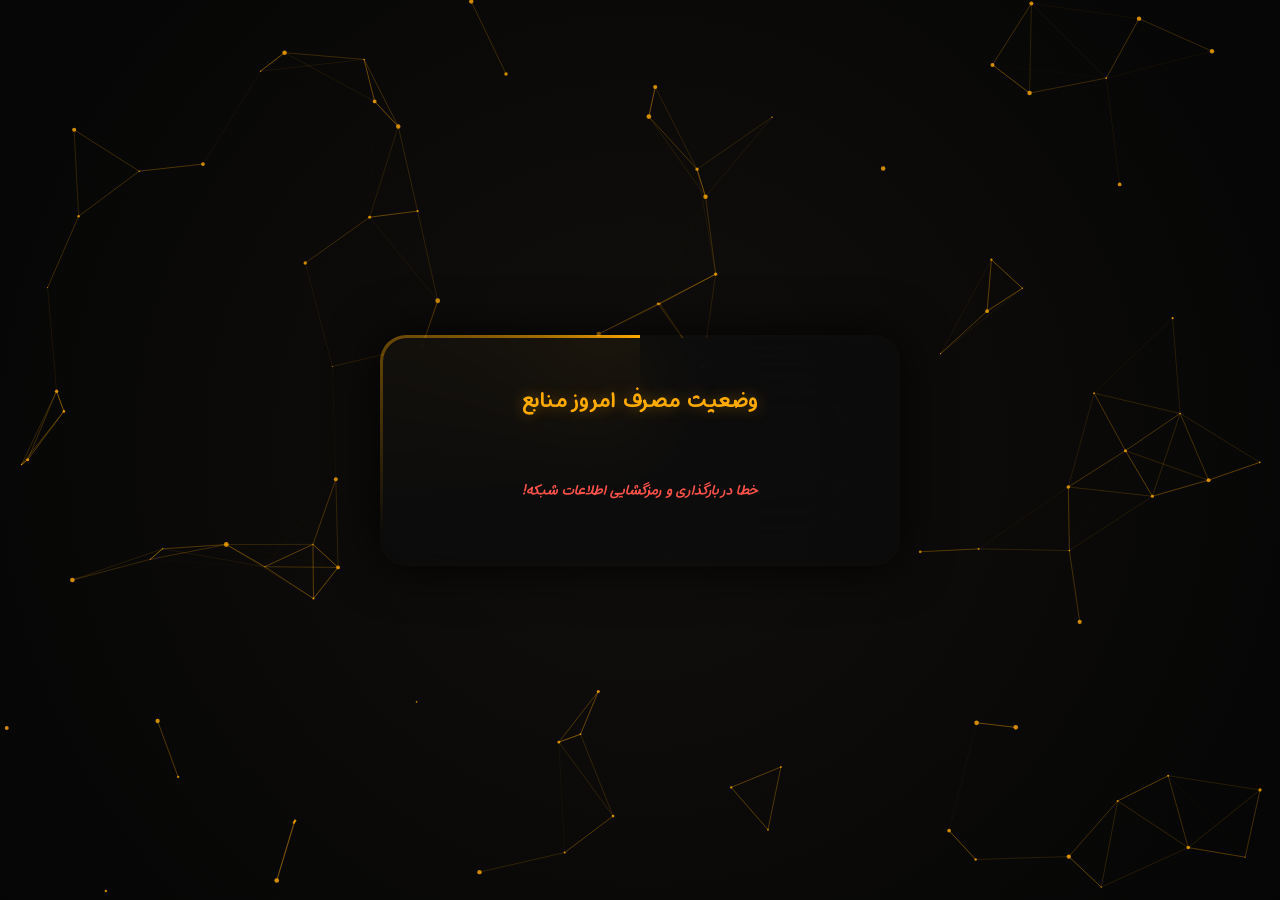
==== commit f8cfb887: "Add files via upload" ====
--- a/index.html
+++ b/index.html
@@ -10,9 +10,7 @@
 </head>
 <body class="ts">
 
-<video autoplay loop muted playsinline class="bg-video">
-    <source src="1.mp4" type="video/mp4">
-    </video>
+<canvas id="particle-canvas"></canvas>
 
 <div class="panel-wrapper">
     <div class="panel-card">
@@ -81,6 +79,104 @@
 </div>
 
 <script>
+// ==========================================
+// 1. اسکریپت انیمیشن پس‌زمینه (ذرات/اتم‌ها)
+// ==========================================
+const canvas = document.getElementById('particle-canvas');
+const ctx = canvas.getContext('2d');
+
+let particlesArray = [];
+
+// تنظیم اندازه بوم نسبت به صفحه
+function setCanvasSize() {
+    canvas.width = window.innerWidth;
+    canvas.height = window.innerHeight;
+}
+setCanvasSize();
+window.addEventListener('resize', setCanvasSize);
+
+// کلاس ذرات
+class Particle {
+    constructor() {
+        this.x = Math.random() * canvas.width;
+        this.y = Math.random() * canvas.height;
+        this.size = Math.random() * 2 + 0.5; // اندازه اتم‌ها
+        this.speedX = (Math.random() * 1) - 0.5; // سرعت افقی
+        this.speedY = (Math.random() * 1) - 0.5; // سرعت عمودی
+    }
+    update() {
+        this.x += this.speedX;
+        this.y += this.speedY;
+
+        // برگشتن ذرات در صورت برخورد با لبه‌های تصویر
+        if (this.x < 0 || this.x > canvas.width) this.speedX *= -1;
+        if (this.y < 0 || this.y > canvas.height) this.speedY *= -1;
+    }
+    draw() {
+        ctx.fillStyle = 'rgba(255, 170, 0, 0.8)'; // رنگ طلایی اتم‌ها
+        ctx.beginPath();
+        ctx.arc(this.x, this.y, this.size, 0, Math.PI * 2);
+        ctx.fill();
+    }
+}
+
+// ساخت ذرات متناسب با عرض صفحه (ریسپانسیو)
+function initParticles() {
+    particlesArray = [];
+    // محاسبه تعداد ذرات نسبت به فضای صفحه برای جلوگیری از لگ زدن موبایل
+    const numberOfParticles = Math.floor((canvas.width * canvas.height) / 12000); 
+    const clampedParticles = Math.min(Math.max(numberOfParticles, 40), 120); // حداقل 40، حداکثر 120 ذره
+
+    for (let i = 0; i < clampedParticles; i++) {
+        particlesArray.push(new Particle());
+    }
+}
+initParticles();
+
+// رسم خطوط اتصال (بارهای الکتریکی)
+function connectParticles() {
+    let maxDistance = 120; // حداکثر فاصله برای اتصال اتم‌ها
+    for (let a = 0; a < particlesArray.length; a++) {
+        for (let b = a; b < particlesArray.length; b++) {
+            let dx = particlesArray[a].x - particlesArray[b].x;
+            let dy = particlesArray[a].y - particlesArray[b].y;
+            let distance = Math.sqrt(dx * dx + dy * dy);
+
+            if (distance < maxDistance) {
+                // خطوطی که نزدیک‌ترند پررنگ‌تر می‌شوند
+                let opacity = 1 - (distance / maxDistance);
+                ctx.strokeStyle = `rgba(255, 170, 0, ${opacity * 0.6})`; 
+                ctx.lineWidth = 1;
+                ctx.beginPath();
+                ctx.moveTo(particlesArray[a].x, particlesArray[a].y);
+                ctx.lineTo(particlesArray[b].x, particlesArray[b].y);
+                ctx.stroke();
+            }
+        }
+    }
+}
+
+// حلقه انیمیشن
+function animateParticles() {
+    ctx.clearRect(0, 0, canvas.width, canvas.height);
+    for (let i = 0; i < particlesArray.length; i++) {
+        particlesArray[i].update();
+        particlesArray[i].draw();
+    }
+    connectParticles();
+    requestAnimationFrame(animateParticles);
+}
+animateParticles();
+
+// تنظیم مجدد ذرات موقع تغییر اندازه صفحه (چرخش موبایل)
+window.addEventListener('resize', () => {
+    initParticles();
+});
+
+
+// ==========================================
+// 2. اسکریپت دریافت دیتا از Cloudflare Worker
+// ==========================================
 const SECRET_PASSWORD = "MySuperSecretKey123!"; 
 const WORKER_URL = "https://broad-wind-35ae.soheylmax36-921.workers.dev/";
 
--- a/file/css/style.css
+++ b/file/css/style.css
@@ -1,7 +1,7 @@
-        * { box-sizing: border-box; margin: 0; padding: 0; font-family: 'Segoe UI', Tahoma, Geneva, Verdana, sans-serif; }
+ * { box-sizing: border-box; margin: 0; padding: 0; font-family: 'Segoe UI', Tahoma, Geneva, Verdana, sans-serif; }
         
         body { 
-            background-color: #050505; /* فال‌بک در صورت لود نشدن ویدیو */
+            background-color: #050505; /* پس‌زمینه کاملاً تاریک پایه */
             color: #e0e0e0; 
             display: flex; 
             justify-content: center; 
@@ -12,28 +12,24 @@
             position: relative;
         }
 
-        /* 1. ویدیو پس‌زمینه متحرک */
-        .bg-video {
+        /* 1. پس‌زمینه دیجیتالی Canvas */
+        #particle-canvas {
             position: fixed;
-            top: 50%;
-            left: 50%;
-            min-width: 100%;
-            min-height: 100%;
-            width: auto;
-            height: auto;
-            transform: translateX(-50%) translateY(-50%);
+            top: 0;
+            left: 0;
+            width: 100vw;
+            height: 100vh;
             z-index: -2;
-            object-fit: cover;
-            opacity: 0.8; /* تنظیم شفافیت ویدیو در کل صفحه */
-        }
-
-        /* 4 & 5. قاب مستطیلی با گوشه‌های گرد و نوار طلایی چرخان */
+            background: radial-gradient(circle at center, #110f0d 0%, #050505 100%);
+        }
+
+        /* قاب مستطیلی با گوشه‌های گرد و نوار طلایی چرخان */
         .panel-wrapper {
             position: relative;
             width: 100%;
             max-width: 520px;
             border-radius: 26px;
-            padding: 3px; /* ضخامت نوار طلایی */
+            padding: 3px; 
             overflow: hidden;
             box-shadow: 0 0 50px rgba(0, 0, 0, 0.9);
         }
@@ -60,10 +56,10 @@
             100% { transform: rotate(360deg); }
         }
 
-        /* 3. کارت اصلی با بک‌گراند دارک و بلور شدید */
+        /* کارت اصلی با بک‌گراند دارک و بلور شدید */
         .panel-card {
-            background: rgba(12, 12, 14, 0.92); /* رنگ بسیار تیره برای دیده نشدن ویدیو */
-            backdrop-filter: blur(40px); /* تاری بسیار بالا */
+            background: rgba(12, 12, 14, 0.92); 
+            backdrop-filter: blur(40px); 
             -webkit-backdrop-filter: blur(40px);
             border-radius: 24px;
             padding: 40px 25px;
@@ -84,18 +80,18 @@
 
         .loading { color: #8b949e; font-style: italic; font-size: 14px; padding: 20px; }
 
-        /* 2 & 6. ریسپانسیو بودن گیج‌ها (نیم‌دایره‌ها) */
+        /* ریسپانسیو بودن گیج‌ها */
         .gauges-container {
             display: flex;
             justify-content: center;
             gap: 15px;
             margin-bottom: 40px;
-            flex-wrap: wrap; /* در موبایل‌های خیلی کوچک می‌شکند */
+            flex-wrap: wrap; 
         }
 
         .gauge-wrapper {
             flex: 1;
-            min-width: 130px; /* حداقل اندازه برای موبایل */
+            min-width: 130px; 
             display: flex;
             flex-direction: column;
             align-items: center;
@@ -113,8 +109,8 @@
         .gauge-chart-svg {
             position: relative;
             width: 100%;
-            max-width: 150px; /* محدودیت در دسکتاپ */
-            aspect-ratio: 16/9; /* حفظ تناسب نیم‌دایره */
+            max-width: 150px; 
+            aspect-ratio: 16/9; 
             overflow: hidden;
         }
 
@@ -127,7 +123,6 @@
             transform: rotate(180deg);
         }
 
-        /* محاسبه viewBox ریسپانسیو بر اساس کد قبلی */
         .circle-bg {
             fill: none;
             stroke: #1c1a21;
@@ -167,7 +162,7 @@
             white-space: nowrap;
         }
 
-        /* 7. چینش دکمه‌های کپی (2 تا بالا، 1 دونه پایین وسط) */
+        /* چینش دکمه‌های کپی */
         .links-container {
             display: grid;
             grid-template-columns: 1fr 1fr;
@@ -181,7 +176,7 @@
             border-radius: 12px;
             padding: 12px 15px; 
             display: flex; 
-            flex-direction: column; /* زیر هم برای جاگیری بهتر در موبایل */
+            flex-direction: column; 
             justify-content: center; 
             align-items: center;
             gap: 8px;
@@ -189,12 +184,11 @@
             transition: all 0.3s ease;
         }
 
-        /* دکمه سوم (کپی همه) در ردیف دوم و وسط */
         .links-container .link-btn:last-child {
-            grid-column: 1 / -1; /* کل عرض را می‌گیرد */
+            grid-column: 1 / -1; 
             justify-self: center;
-            width: 70%; /* کوچکتر از کل عرض تا وسط قرار بگیرد */
-            flex-direction: row; /* در دکمه تکی المان‌ها روبروی هم باشند */
+            width: 70%; 
+            flex-direction: row; 
             justify-content: space-between;
         }
 
@@ -209,7 +203,6 @@
         .btn-text { font-size: clamp(11px, 3vw, 13px); font-weight: 600; color: #e0e0e0; text-align: center; }
         .btn-tag { font-size: 10px; background: rgba(255, 170, 0, 0.15); color: #ffaa00; padding: 3px 8px; border-radius: 6px; font-weight: bold; }
 
-        /* اگر صفحه خیلی کوچک شد دکمه‌ها زیر هم بیایند */
         @media (max-width: 420px) {
             .links-container .link-btn:last-child { width: 100%; }
         }
@@ -222,7 +215,7 @@
         }
         .toast.show { opacity: 1; transform: translateX(-50%) translateY(0); }
 
-        /* 8. انیمیشن درخشش مداوم آیکون‌های سوشال */
+        /* انیمیشن درخشش آیکون‌های سوشال */
         .social-container {
             display: flex; justify-content: center; gap: 30px; border-top: 1px solid rgba(255,255,255,0.05); padding-top: 25px;
         }
@@ -233,10 +226,9 @@
             width: 28px; 
             height: 28px; 
             transition: all 0.3s ease;
-            animation: pulseGlow 3s infinite alternate; /* انیمیشن درخشش */
-        }
-
-        /* ایجاد تاخیر برای آیکون دوم تا همزمان با اولی چشمک نزند */
+            animation: pulseGlow 3s infinite alternate; 
+        }
+
         .social-container a:nth-child(2) .social-icon {
             animation-delay: 1.5s;
         }
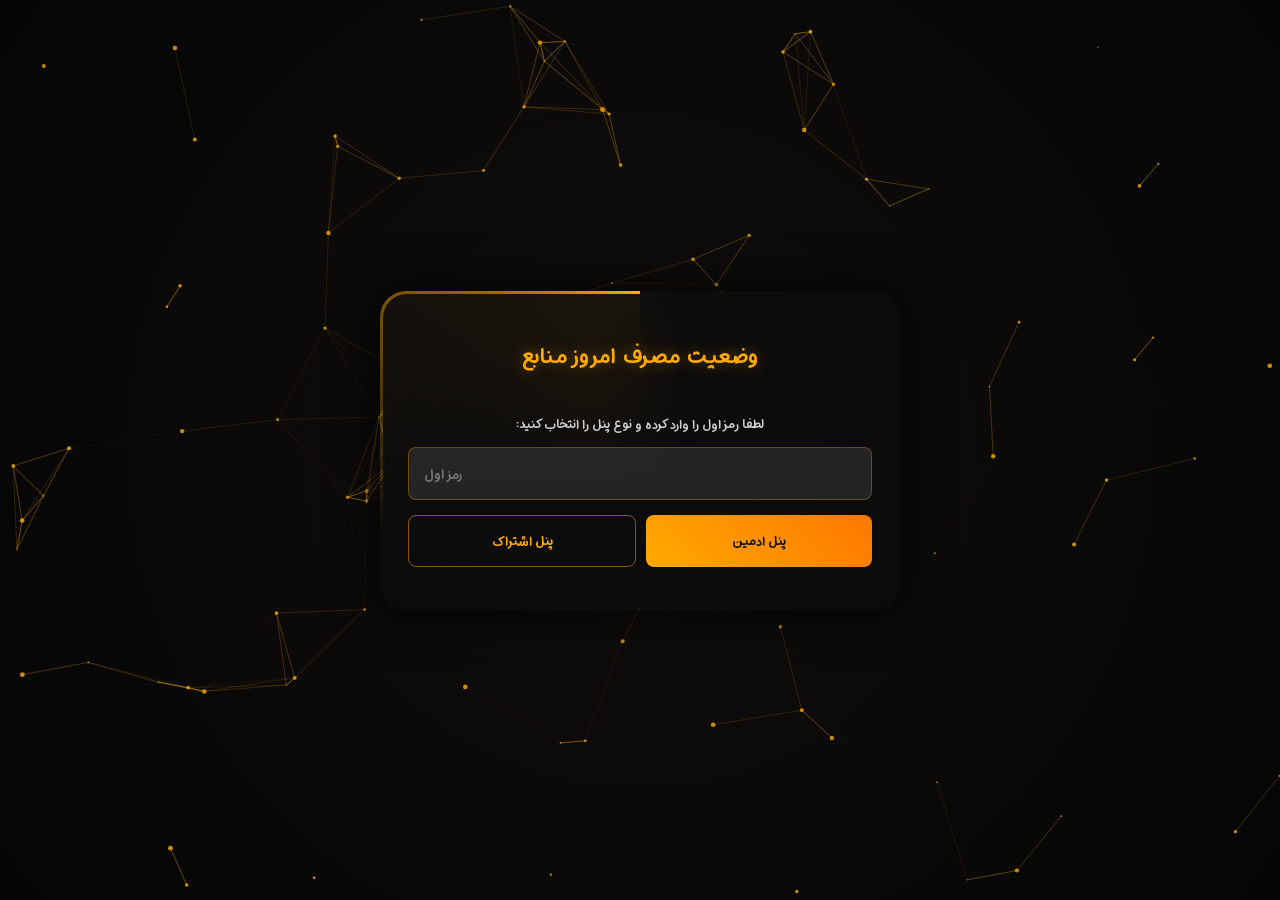
==== commit b33c29a3: "Add files via upload" ====
--- a/index.html
+++ b/index.html
@@ -4,9 +4,28 @@
     <meta charset="UTF-8">
     <meta name="viewport" content="width=device-width, initial-scale=1.0">
     <title>Control Panel</title>
-	<link rel="stylesheet" href="file/css/plassmafont.css">
+    <link rel="stylesheet" href="file/css/plassmafont.css">
     <link rel="stylesheet" href="file/css/textfont.css">
     <link rel="stylesheet" href="file/css/style.css">
+    <style>
+        .login-container { display: flex; flex-direction: column; gap: 15px; margin-top: 20px; }
+        .input-field {
+            background: rgba(255, 255, 255, 0.1); border: 1px solid rgba(255, 170, 0, 0.3);
+            color: #fff; padding: 12px 15px; border-radius: 8px; font-family: inherit;
+            font-size: 14px; outline: none; transition: 0.3s; text-align: left; direction: ltr; width: 100%; box-sizing: border-box;
+        }
+        .input-field:focus { border-color: rgba(255, 170, 0, 0.8); background: rgba(255, 255, 255, 0.15); }
+        .login-btn {
+            background: linear-gradient(45deg, #ffaa00, #ff7700); color: #111; border: none;
+            padding: 12px; border-radius: 8px; font-weight: bold; font-family: inherit; cursor: pointer; transition: 0.3s;
+        }
+        .login-btn:hover { transform: scale(1.02); box-shadow: 0 0 15px rgba(255, 170, 0, 0.4); }
+        .btn-outline { background: transparent; border: 1px solid rgba(255, 170, 0, 0.5); color: #ffaa00; }
+        .btn-outline:hover { background: rgba(255, 170, 0, 0.1); }
+        .panel-actions { display: flex; gap: 10px; margin-top: 20px; border-top: 1px solid rgba(255,255,255,0.1); padding-top: 20px; }
+        .panel-actions button { flex: 1; }
+        .quick-admin-box { margin-top: 15px; border: 1px dashed rgba(255, 170, 0, 0.4); padding: 15px; border-radius: 8px; background: rgba(0, 0, 0, 0.2); display: none; }
+    </style>
 </head>
 <body class="ts">
 
@@ -16,61 +35,90 @@
     <div class="panel-card">
         <h2>وضعیت مصرف امروز منابع</h2>
         
-        <div id="loading" class="loading">در حال ارتباط ایمن با سرور مرکزی...</div>
-        
-        <div id="dashboard" style="display: none;">
-            <div class="gauges-container">
-                <div class="gauge-wrapper">
-                    <div class="gauge-title">حجم سایت و برنامه</div>
-                    <div class="gauge-chart-svg">
-                        <svg viewBox="0 0 160 160" preserveAspectRatio="xMidYMid meet">
-                            <circle class="circle-bg" cx="80" cy="80" r="70"></circle>
-                            <circle id="req-circle" class="circle-progress stroke-req" cx="80" cy="80" r="70"></circle>
-                        </svg>
-                        <div id="req-val" class="gauge-value">0.00 GB</div>
-                    </div>
-                    <div class="gauge-max">سقف مصرف روزانه: ۶.۰۰ GB</div>
-                </div>
-
-                <div class="gauge-wrapper">
-                    <div class="gauge-title">حجم بک سایت و برنامه</div>
-                    <div class="gauge-chart-svg">
-                        <svg viewBox="0 0 160 160" preserveAspectRatio="xMidYMid meet">
-                            <circle class="circle-bg" cx="80" cy="80" r="70"></circle>
-                            <circle id="event-circle" class="circle-progress stroke-event" cx="80" cy="80" r="70"></circle>
-                        </svg>
-                        <div id="event-val" class="gauge-value">0.00 GB</div>
-                    </div>
-                    <div class="gauge-max">سقف مصرف روزانه: ۱۲.۰۰ GB</div>
+        <div id="login-section" class="login-container">
+            <div id="step-1">
+                <p style="font-size: 13px; color: #ccc; margin-bottom: 10px;">لطفا رمز اول را وارد کرده و نوع پنل را انتخاب کنید:</p>
+                <input type="text" id="pass1" class="input-field" placeholder="رمز اول" style="margin-bottom: 15px;">
+                <div style="display: flex; gap: 10px;">
+                    <button class="login-btn" onclick="goToStep2('admin')" style="flex: 1;">پنل ادمین</button>
+                    <button class="login-btn btn-outline" onclick="goToStep2('sub')" style="flex: 1;">پنل اشتراک</button>
                 </div>
             </div>
 
-            <div class="links-container">
-                <div class="link-btn" onclick="copyLink('https://little-cell-9c2d.soheylmax36-921.workers.dev/sub?token=6740f8599e7074def6cb855a55f2200d')">
-                    <span class="btn-tag">V2ray</span>
-                    <span class="btn-text">کانکشن V2ray</span>
-                </div>
-                <div class="link-btn" onclick="copyLink('https://little-cell-9c2d.soheylmax36-921.workers.dev/sub?token=6740f8599e7074def6cb855a55f2200d&sb')">
-                    <span class="btn-tag">SingBox</span>
-                    <span class="btn-text">کانکشن SingBox</span>
-                </div>
-                <div class="link-btn" onclick="copyLink('https://little-cell-9c2d.soheylmax36-921.workers.dev/sub?token=6740f8599e7074def6cb855a55f2200d&b64')">
-                    <span class="btn-text">کپی همه کانکشن‌ها (Sub)</span>
-                    <span class="btn-tag">ALL</span>
+            <div id="step-admin" style="display: none;">
+                <p style="font-size: 13px; color: #ccc; margin-bottom: 10px;">لطفا رمز دوم ادمین را وارد کنید:</p>
+                <input type="text" id="admin_pass2" class="input-field" placeholder="رمز دوم ادمین" style="margin-bottom: 15px;">
+                <div style="display: flex; gap: 10px;">
+                    <button class="login-btn" onclick="submitLogin('admin')" style="flex: 1;">ورود به ادمین</button>
+                    <button class="login-btn btn-outline" onclick="backToStep1()" style="flex: 1;">بازگشت</button>
                 </div>
             </div>
 
-            <div class="social-container">
-                <a href="https://t.me/shekarcity" target="_blank" aria-label="Telegram">
-                    <svg class="social-icon" viewBox="0 0 24 24">
-                        <path d="M12 2C6.48 2 2 6.48 2 12s4.48 10 10 10 10-4.48 10-10S17.52 2 12 2zm4.64 6.8c-.15 1.58-.8 5.42-1.13 7.19-.14.75-.42 1-.68 1.03-.58.05-1.02-.38-1.58-.75-.88-.58-1.38-.94-2.23-1.5-.99-.65-.35-1.01.22-1.59.15-.15 2.71-2.48 2.76-2.69a.2.2 0 0 0-.05-.18c-.06-.05-.14-.03-.21-.02-.09.02-1.49.95-4.22 2.79-.4.27-.76.41-1.08.4-.36-.01-1.04-.2-1.55-.37-.63-.2-1.12-.31-1.08-.66.02-.18.27-.36.74-.55 2.92-1.27 4.86-2.11 5.83-2.51 2.78-1.16 3.35-1.36 3.73-1.36.08 0 .27.02.39.12.1.08.13.19.14.27-.01.06.01.24 0 .38z"/>
-                    </svg>
-                </a>
-                <a href="https://discord.gg/3crfD8S99V" target="_blank" aria-label="Discord">
-                    <svg class="social-icon" viewBox="0 0 24 24">
-                        <path d="M19.27 4.73A16.48 16.48 0 0 0 15 3.33a.06.06 0 0 0-.06.03c-.38.68-.8 1.55-1.1 2.2a15.26 15.26 0 0 0-3.68 0c-.3-.65-.73-1.52-1.1-2.2a.06.06 0 0 0-.06-.03 16.48 16.48 0 0 0-4.27 1.4c-.01 0-.02.01-.02.02A16.86 16.86 0 0 0 2.05 17c0 .01 0 .02.01.03a16.78 16.78 0 0 0 5.07 2.56.07.07 0 0 0 .07-.02c.42-.58.8-1.2 1.14-1.84a.06.06 0 0 0-.03-.09 11.08 11.08 0 0 1-1.62-.78.07.07 0 0 1-.01-.11c.11-.08.22-.17.33-.25a.07.07 0 0 1 .07-.01c3.11 1.42 6.47 1.42 9.54 0a.07.07 0 0 1 .07.01c.11.09.22.17.33.26a.07.07 0 0 1-.01.11 10.42 10.42 0 0 1-1.62.78.06.06 0 0 0-.03.09c.34.64.72 1.26 1.14 1.84a.07.07 0 0 0 .07 .02 16.74 16.74 0 0 0 5.07-2.56.03.03 0 0 0 .01-.03 16.83 16.83 0 0 0-2.95-12.25.03.03 0 0 0-.02-.02zM8.53 13.93c-.97 0-1.78-.9-1.78-2s.79-2 1.78-2c.99 0 1.79.9 1.78 2 0 1.1-.79 2-1.78 2zm6.94 0c-.97 0-1.78-.9-1.78-2s.79-2 1.78-2c.99 0 1.79.9 1.78 2 0 1.1-.79 2-1.78 2z"/>
-                    </svg>
-                </a>
+            <div id="step-sub" style="display: none;">
+                <p style="font-size: 13px; color: #ccc; margin-bottom: 10px;">لطفا رمز دوم اشتراک (داشبورد) را وارد کنید:</p>
+                <input type="text" id="sub_pass2" class="input-field" placeholder="رمز دوم اشتراک" style="margin-bottom: 15px;">
+                <div style="display: flex; gap: 10px;">
+                    <button class="login-btn" onclick="submitLogin('sub')" style="flex: 1;">ورود به داشبورد</button>
+                    <button class="login-btn btn-outline" onclick="backToStep1()" style="flex: 1;">بازگشت</button>
+                </div>
+            </div>
+        </div>
+
+        <div id="main-content" style="display: none;">
+            <div id="loading" class="loading">در حال بارگذاری اطلاعات میزان مصرف...</div>
+            
+            <div id="dashboard" style="display: none;">
+                <div class="gauges-container">
+                    <div class="gauge-wrapper">
+                        <div class="gauge-title">حجم سایت و برنامه</div>
+                        <div class="gauge-chart-svg">
+                            <svg viewBox="0 0 160 160">
+                                <circle class="circle-bg" cx="80" cy="80" r="70"></circle>
+                                <circle id="req-circle" class="circle-progress stroke-req" cx="80" cy="80" r="70"></circle>
+                            </svg>
+                            <div id="req-val" class="gauge-value">0.00 GB</div>
+                        </div>
+                        <div class="gauge-max">سقف مصرف روزانه: ۶.۰۰ GB</div>
+                    </div>
+
+                    <div class="gauge-wrapper">
+                        <div class="gauge-title">حجم بک سایت و برنامه</div>
+                        <div class="gauge-chart-svg">
+                            <svg viewBox="0 0 160 160">
+                                <circle class="circle-bg" cx="80" cy="80" r="70"></circle>
+                                <circle id="event-circle" class="circle-progress stroke-event" cx="80" cy="80" r="70"></circle>
+                            </svg>
+                            <div id="event-val" class="gauge-value">0.00 GB</div>
+                        </div>
+                        <div class="gauge-max">سقف مصرف روزانه: ۱۲.۰۰ GB</div>
+                    </div>
+                </div>
+
+                <div class="links-container">
+                    <div class="link-btn" onclick="copyDynamicLink('v2ray')">
+                        <span class="btn-tag">V2ray</span>
+                        <span class="btn-text">کانکشن V2ray</span>
+                    </div>
+                    <div class="link-btn" onclick="copyDynamicLink('singbox')">
+                        <span class="btn-tag">SingBox</span>
+                        <span class="btn-text">کانکشن SingBox</span>
+                    </div>
+                    <div class="link-btn" onclick="copyDynamicLink('all')">
+                        <span class="btn-tag">کپی همه کانکشن‌ها (Sub)</span>
+                        <span class="btn-text">ALL</span>
+                    </div>
+                </div>
+
+                <div class="panel-actions">
+                    <button class="login-btn btn-outline" onclick="jumpToAdminQuick()">ادمین پنل</button>
+                    <button class="login-btn btn-outline" style="color: #ff5555; border-color: rgba(255,85,85,0.5);" onclick="logout()">خروج و تغییر سرور</button>
+                </div>
+
+                <div id="quick-admin-box" class="quick-admin-box">
+                    <p style="font-size: 13px; color: #ccc; margin-bottom: 10px;">رمز دوم ادمین در حافظه یافت نشد. لطفا آن را وارد کنید:</p>
+                    <input type="text" id="quick_admin_pass2" class="input-field" placeholder="رمز دوم ادمین" style="margin-bottom: 10px;">
+                    <button class="login-btn" style="width: 100%;" onclick="saveAndGoToAdmin()">ثبت و انتقال به ادمین</button>
+                </div>
             </div>
         </div>
         
@@ -80,105 +128,112 @@
 
 <script>
 // ==========================================
-// 1. اسکریپت انیمیشن پس‌زمینه (ذرات/اتم‌ها)
+// انیمیشن ذرات پس‌زمینه (دست‌نخورده)
 // ==========================================
 const canvas = document.getElementById('particle-canvas');
 const ctx = canvas.getContext('2d');
-
 let particlesArray = [];
-
-// تنظیم اندازه بوم نسبت به صفحه
-function setCanvasSize() {
-    canvas.width = window.innerWidth;
-    canvas.height = window.innerHeight;
-}
-setCanvasSize();
-window.addEventListener('resize', setCanvasSize);
-
-// کلاس ذرات
+function setCanvasSize() { canvas.width = window.innerWidth; canvas.height = window.innerHeight; }
+setCanvasSize(); window.addEventListener('resize', setCanvasSize);
 class Particle {
-    constructor() {
-        this.x = Math.random() * canvas.width;
-        this.y = Math.random() * canvas.height;
-        this.size = Math.random() * 2 + 0.5; // اندازه اتم‌ها
-        this.speedX = (Math.random() * 1) - 0.5; // سرعت افقی
-        this.speedY = (Math.random() * 1) - 0.5; // سرعت عمودی
-    }
-    update() {
-        this.x += this.speedX;
-        this.y += this.speedY;
-
-        // برگشتن ذرات در صورت برخورد با لبه‌های تصویر
-        if (this.x < 0 || this.x > canvas.width) this.speedX *= -1;
-        if (this.y < 0 || this.y > canvas.height) this.speedY *= -1;
-    }
-    draw() {
-        ctx.fillStyle = 'rgba(255, 170, 0, 0.8)'; // رنگ طلایی اتم‌ها
-        ctx.beginPath();
-        ctx.arc(this.x, this.y, this.size, 0, Math.PI * 2);
-        ctx.fill();
-    }
-}
-
-// ساخت ذرات متناسب با عرض صفحه (ریسپانسیو)
-function initParticles() {
-    particlesArray = [];
-    // محاسبه تعداد ذرات نسبت به فضای صفحه برای جلوگیری از لگ زدن موبایل
-    const numberOfParticles = Math.floor((canvas.width * canvas.height) / 12000); 
-    const clampedParticles = Math.min(Math.max(numberOfParticles, 40), 120); // حداقل 40، حداکثر 120 ذره
-
-    for (let i = 0; i < clampedParticles; i++) {
-        particlesArray.push(new Particle());
-    }
-}
+    constructor() { this.x = Math.random() * canvas.width; this.y = Math.random() * canvas.height; this.size = Math.random() * 2 + 0.5; this.speedX = (Math.random() * 1) - 0.5; this.speedY = (Math.random() * 1) - 0.5; }
+    update() { this.x += this.speedX; this.y += this.speedY; if (this.x < 0 || this.x > canvas.width) this.speedX *= -1; if (this.y < 0 || this.y > canvas.height) this.speedY *= -1; }
+    draw() { ctx.fillStyle = 'rgba(255, 170, 0, 0.8)'; ctx.beginPath(); ctx.arc(this.x, this.y, this.size, 0, Math.PI * 2); ctx.fill(); }
+}
+function initParticles() { particlesArray = []; const num = Math.min(Math.max(Math.floor((canvas.width * canvas.height) / 12000), 40), 120); for (let i = 0; i < num; i++) particlesArray.push(new Particle()); }
 initParticles();
-
-// رسم خطوط اتصال (بارهای الکتریکی)
-function connectParticles() {
-    let maxDistance = 120; // حداکثر فاصله برای اتصال اتم‌ها
+function animateParticles() {
+    ctx.clearRect(0, 0, canvas.width, canvas.height);
+    for (let i = 0; i < particlesArray.length; i++) { particlesArray[i].update(); particlesArray[i].draw(); }
+    let maxDist = 120;
     for (let a = 0; a < particlesArray.length; a++) {
         for (let b = a; b < particlesArray.length; b++) {
-            let dx = particlesArray[a].x - particlesArray[b].x;
-            let dy = particlesArray[a].y - particlesArray[b].y;
-            let distance = Math.sqrt(dx * dx + dy * dy);
-
-            if (distance < maxDistance) {
-                // خطوطی که نزدیک‌ترند پررنگ‌تر می‌شوند
-                let opacity = 1 - (distance / maxDistance);
-                ctx.strokeStyle = `rgba(255, 170, 0, ${opacity * 0.6})`; 
-                ctx.lineWidth = 1;
-                ctx.beginPath();
-                ctx.moveTo(particlesArray[a].x, particlesArray[a].y);
-                ctx.lineTo(particlesArray[b].x, particlesArray[b].y);
-                ctx.stroke();
-            }
+            let dx = particlesArray[a].x - particlesArray[b].x; let dy = particlesArray[a].y - particlesArray[b].y; let dist = Math.sqrt(dx * dx + dy * dy);
+            if (dist < maxDist) { let op = 1 - (dist / maxDist); ctx.strokeStyle = `rgba(255, 170, 0, ${op * 0.6})`; ctx.lineWidth = 1; ctx.beginPath(); ctx.moveTo(particlesArray[a].x, particlesArray[a].y); ctx.lineTo(particlesArray[b].x, particlesArray[b].y); ctx.stroke(); }
         }
     }
-}
-
-// حلقه انیمیشن
-function animateParticles() {
-    ctx.clearRect(0, 0, canvas.width, canvas.height);
-    for (let i = 0; i < particlesArray.length; i++) {
-        particlesArray[i].update();
-        particlesArray[i].draw();
-    }
-    connectParticles();
     requestAnimationFrame(animateParticles);
 }
-animateParticles();
-
-// تنظیم مجدد ذرات موقع تغییر اندازه صفحه (چرخش موبایل)
-window.addEventListener('resize', () => {
-    initParticles();
-});
-
+animateParticles(); window.addEventListener('resize', () => initParticles());
 
 // ==========================================
-// 2. اسکریپت دریافت دیتا از Cloudflare Worker
+// منطق اصلی پیاده‌سازی لینک‌ها بر اساس ساختار جدید
 // ==========================================
 const SECRET_PASSWORD = "MySuperSecretKey123!"; 
-const WORKER_URL = "https://broad-wind-35ae.soheylmax36-921.workers.dev/";
+
+// ۳. لینک ثابت دیتابیس مرکزی کل اشتراک‌ها
+const CENTRAL_LINKS_URL = "https://babashakare.github.io/site/code.txt"; 
+
+let DYNAMIC_WORKER_URL = ""; // لینک داینامیک مصرف منابع که در ادامه ساخته می‌شود
+let USER_LINKS = { v2ray: "", singbox: "", all: "" };
+
+window.onload = function() {
+    const cachedPass1 = localStorage.getItem('worker_pass1');
+    const cachedSubPass2 = localStorage.getItem('worker_sub_pass2');
+    
+    // اگر اطلاعات معتبر در حافظه هست، فقط در این صورت لاگین خودکار انجام شود
+    if (cachedPass1 && cachedSubPass2) {
+        // بازسازی دقیق لینک بر اساس فرمول جدید شما: https://رمز_دوم.رمز_اول.workers.dev/
+        DYNAMIC_WORKER_URL = `https://${cachedSubPass2}.${cachedPass1}.workers.dev/`;
+        
+        document.getElementById('login-section').style.display = 'none';
+        document.getElementById('main-content').style.display = 'block';
+        startDashboardProcess();
+    }
+};
+
+function goToStep2(role) {
+    const pass1 = document.getElementById('pass1').value.trim();
+    if (!pass1) { alert("لطفا ابتدا رمز اول را وارد کنید!"); return; }
+    document.getElementById('step-1').style.display = 'none';
+    if (role === 'admin') {
+        const cachedAdminPass = localStorage.getItem('worker_admin_pass2');
+        if (cachedAdminPass) document.getElementById('admin_pass2').value = cachedAdminPass;
+        document.getElementById('step-admin').style.display = 'block';
+    } else {
+        const cachedSubPass = localStorage.getItem('worker_sub_pass2');
+        if (cachedSubPass) document.getElementById('sub_pass2').value = cachedSubPass;
+        document.getElementById('step-sub').style.display = 'block';
+    }
+}
+
+function backToStep1() {
+    document.getElementById('step-admin').style.display = 'none';
+    document.getElementById('step-sub').style.display = 'none';
+    document.getElementById('step-1').style.display = 'block';
+}
+
+function submitLogin(role) {
+    const pass1 = document.getElementById('pass1').value.trim();
+    localStorage.setItem('worker_pass1', pass1);
+
+    if (role === 'admin') {
+        const adminPass2 = document.getElementById('admin_pass2').value.trim();
+        if (!adminPass2) { alert("لطفا رمز دوم ادمین را وارد کنید!"); return; }
+        localStorage.setItem('worker_admin_pass2', adminPass2);
+        window.location.href = `https://${adminPass2}.${pass1}.workers.dev/admin`;
+    } else {
+        const subPass2 = document.getElementById('sub_pass2').value.trim();
+        if (!subPass2) { alert("لطفا رمز دوم داشبورد را وارد کنید!"); return; }
+        
+        // پاکسازی و تنظیم مجدد
+        localStorage.setItem('worker_sub_pass2', subPass2);
+        
+        // ساخت آدرس جدید دقیق: https://max.all.workers.dev/
+        DYNAMIC_WORKER_URL = `https://${subPass2}.${pass1}.workers.dev/`;
+        
+        document.getElementById('login-section').style.display = 'none';
+        document.getElementById('main-content').style.display = 'block';
+        
+        // فراخوانی مجدد برای اطمینان از اعمال لینک جدید
+        startDashboardProcess();
+    }
+}
+
+async function startDashboardProcess() {
+    getAndDecryptData();   // فراخوانی باینری مصرف منابع از لینک داینامیک ایجاد شده
+    fetchCentralLinks();   // فراخوانی موازی لینک‌های اشتراک از سرور مرکزی ثابت
+}
 
 function binaryToString(binary) {
     let str = '';
@@ -197,14 +252,15 @@
     );
 }
 
+// خواندن کد باینری میزان مصرف منابع از لینک اختصاصی داشبورد کاربر
 async function getAndDecryptData() {
     try {
-        const response = await fetch(WORKER_URL);
+        const response = await fetch(DYNAMIC_WORKER_URL);
+        if (!response.ok) throw new Error();
+        
         const binaryData = await response.text();
-
         const hexString = binaryToString(binaryData);
         const encryptedArray = new Uint8Array(hexString.match(/.{1,2}/g).map(byte => parseInt(byte, 16)));
-
         const key = await getCryptoKey(SECRET_PASSWORD);
         const iv = new Uint8Array([1, 2, 3, 4, 5, 6, 7, 8, 9, 10, 11, 12]);
 
@@ -214,33 +270,69 @@
 
         const reqCount = parseInt(requests) || 0;
         const eventCount = parseInt(events) || 0;
-
         const reqGB = (reqCount / 100000) * 6;
         const eventGB = (eventCount / 200000) * 12;
 
-        const reqPercent = Math.min(reqCount / 100000, 1);
-        const eventPercent = Math.min(eventCount / 200000, 1);
-
-        const reqOffset = 220 - (reqPercent * 220);
-        const eventOffset = 220 - (eventPercent * 220);
-
         document.getElementById('loading').style.display = 'none';
         document.getElementById('dashboard').style.display = 'block';
         
         document.getElementById('req-val').innerText = reqGB.toFixed(2) + " GB";
-        document.getElementById('req-circle').style.strokeDashoffset = reqOffset;
-
+        document.getElementById('req-circle').style.strokeDashoffset = 220 - (Math.min(reqCount / 100000, 1) * 220);
         document.getElementById('event-val').innerText = eventGB.toFixed(2) + " GB";
-        document.getElementById('event-circle').style.strokeDashoffset = eventOffset;
-
+        document.getElementById('event-circle').style.strokeDashoffset = 220 - (Math.min(eventCount / 200000, 1) * 220);
     } catch (error) {
-        console.error(error);
-        document.getElementById('loading').innerText = "خطا در بارگذاری و رمزگشایی اطلاعات شبکه!";
+        document.getElementById('loading').innerText = "خطا در بارگذاری اطلاعات مصرف سرور!";
         document.getElementById('loading').style.color = "#f85149";
-    }
-}
-
-function copyLink(link) {
+        document.getElementById('loading').innerHTML += `<br><br><button class="login-btn" onclick="logout()">اصلاح اطلاعات</button>`;
+    }
+}
+
+// خواندن لینک دکمه‌های کپی اشتراک بر اساس جستجوی «رمز اول» کاربر در دیتابیس ثابت
+async function fetchCentralLinks() {
+    try {
+        const currentPass1 = localStorage.getItem('worker_pass1'); // ملاک اصلی جستجو: رمز اول
+        const response = await fetch(CENTRAL_LINKS_URL);
+        if (!response.ok) return;
+        
+        const fileContent = await response.text();
+        const chunks = fileContent.split('/'); 
+
+        for (let chunk of chunks) {
+            chunk = chunk.trim();
+            if (!chunk) continue;
+
+            try {
+                const hexString = binaryToString(chunk);
+                const encryptedArray = new Uint8Array(hexString.match(/.{1,2}/g).map(byte => parseInt(byte, 16)));
+                const key = await getCryptoKey(SECRET_PASSWORD);
+                const iv = new Uint8Array([1, 2, 3, 4, 5, 6, 7, 8, 9, 10, 11, 12]);
+
+                const decryptedBuffer = await window.crypto.subtle.decrypt({ name: "AES-GCM", iv: iv }, key, encryptedArray);
+                const dec = new TextDecoder();
+                const rawText = dec.decode(decryptedBuffer); 
+
+                const parts = rawText.split('|'); // ساختار باینری: رمز اول|v2ray|singbox|all
+                if (parts[0] === currentPass1) {
+                    USER_LINKS.v2ray = parts[1] || "";
+                    USER_LINKS.singbox = parts[2] || "";
+                    USER_LINKS.all = parts[3] || "";
+                    break;
+                }
+            } catch (e) {
+                // مچ نشدن چانک به معنی تعلق داشتن آن به رمز اولِ یک یوزر دیگر است
+            }
+        }
+    } catch (err) {
+        console.error("خطا در ارتباط با سرور مرکزی توکن‌ها", err);
+    }
+}
+
+function copyDynamicLink(type) {
+    const link = USER_LINKS[type];
+    if (!link) {
+        alert("لینک اشتراکی برای این حساب تعریف نشده یا هنوز لود نشده است.");
+        return;
+    }
     navigator.clipboard.writeText(link).then(() => {
         const toast = document.getElementById('toast');
         toast.classList.add('show');
@@ -248,8 +340,26 @@
     });
 }
 
-getAndDecryptData();
+function jumpToAdminQuick() {
+    const pass1 = localStorage.getItem('worker_pass1');
+    const adminPass2 = localStorage.getItem('worker_admin_pass2');
+    if (pass1 && adminPass2) {
+        window.location.href = `https://${adminPass2}.${pass1}.workers.dev/admin`;
+    } else {
+        const quickBox = document.getElementById('quick-admin-box');
+        quickBox.style.display = quickBox.style.display === 'block' ? 'none' : 'block';
+    }
+}
+
+function saveAndGoToAdmin() {
+    const pass1 = localStorage.getItem('worker_pass1');
+    const quickAdminPass2 = document.getElementById('quick_admin_pass2').value.trim();
+    if (!quickAdminPass2) { alert("لطفا را وارد کنید!"); return; }
+    localStorage.setItem('worker_admin_pass2', quickAdminPass2);
+    window.location.href = `https://${quickAdminPass2}.${pass1}.workers.dev/admin`;
+}
+
+function logout() { localStorage.clear(); location.reload(); }
 </script>
-
 </body>
 </html>
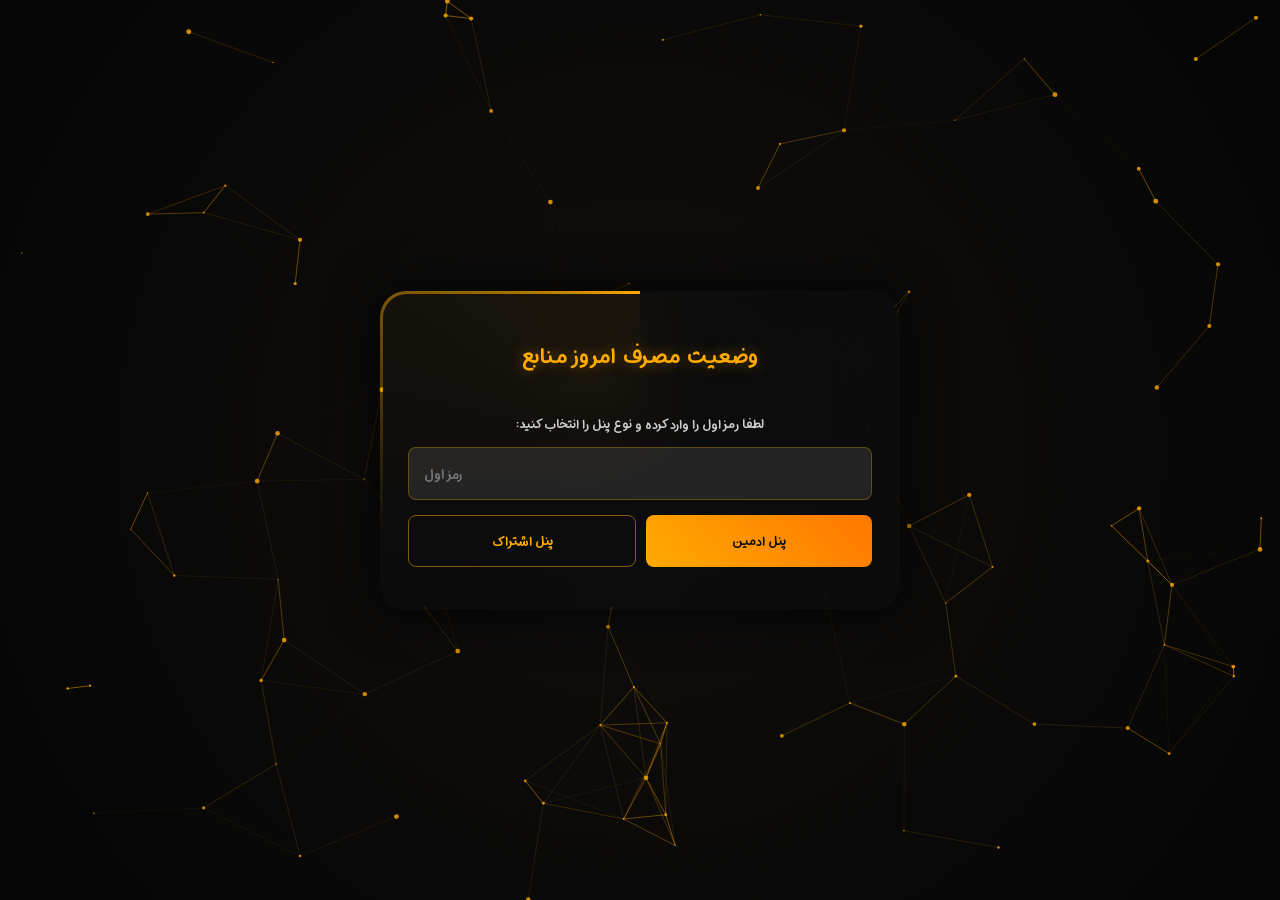
==== commit 66a749da: "Add files via upload" ====
--- a/index.html
+++ b/index.html
@@ -25,7 +25,40 @@
         .panel-actions { display: flex; gap: 10px; margin-top: 20px; border-top: 1px solid rgba(255,255,255,0.1); padding-top: 20px; }
         .panel-actions button { flex: 1; }
         .quick-admin-box { margin-top: 15px; border: 1px dashed rgba(255, 170, 0, 0.4); padding: 15px; border-radius: 8px; background: rgba(0, 0, 0, 0.2); display: none; }
-    </style>
+		.social-container {
+			display: flex; justify-content: center; gap: 30px; 
+			border-top: 1px solid rgba(255,255,255,0.05); padding-top: 25px; margin-top: 20px;
+		}
+
+		.social-icon {
+			color: #8b949e; 
+			fill: currentColor; 
+			width: 28px; height: 28px; 
+			transition: all 0.3s ease;
+			animation: pulseGlow 3s infinite alternate; 
+		}
+
+		/* تاخیر در انیمیشن دومی برای جذابیت بیشتر */
+		.social-container a:nth-child(2) .social-icon { animation-delay: 1.5s; }
+
+		@keyframes pulseGlow {
+			0% {
+				color: #8b949e;
+				filter: drop-shadow(0 0 0 rgba(255, 170, 0, 0));
+				transform: scale(1);
+			}
+			100% {
+				color: #ffaa00;
+				filter: drop-shadow(0 0 12px rgba(255, 170, 0, 0.7));
+				transform: scale(1.1);
+			}
+		}
+
+		.social-icon:hover {
+			color: #fff; filter: drop-shadow(0 0 15px #f0883e); 
+			transform: scale(1.2) !important; animation-play-state: paused;
+		}
+	</style>
 </head>
 <body class="ts">
 
@@ -108,7 +141,6 @@
                         <span class="btn-text">ALL</span>
                     </div>
                 </div>
-
                 <div class="panel-actions">
                     <button class="login-btn btn-outline" onclick="jumpToAdminQuick()">ادمین پنل</button>
                     <button class="login-btn btn-outline" style="color: #ff5555; border-color: rgba(255,85,85,0.5);" onclick="logout()">خروج و تغییر سرور</button>
@@ -119,6 +151,14 @@
                     <input type="text" id="quick_admin_pass2" class="input-field" placeholder="رمز دوم ادمین" style="margin-bottom: 10px;">
                     <button class="login-btn" style="width: 100%;" onclick="saveAndGoToAdmin()">ثبت و انتقال به ادمین</button>
                 </div>
+				<div class="social-container">
+					<a href="https://t.me/shakarcity" target="_blank">
+						<svg class="social-icon" viewBox="0 0 24 24"><path d="M12 2C6.48 2 2 6.48 2 12s4.48 10 10 10 10-4.48 10-10S17.52 2 12 2zm4.64 6.8c-.15 1.58-.8 5.42-1.13 7.19-.14.75-.42 1-.68 1.03-.58.05-1.02-.38-1.58-.75-.88-.58-1.38-.94-2.23-1.5-.99-.65-.35-1.01.22-1.59.15-.15 2.71-2.48 2.76-2.69.01-.03.01-.14-.05-.2-.06-.06-.15-.04-.21-.03-.09.02-1.49.95-4.22 2.79-.4.27-.76.4-1.08.39-.36-.01-1.04-.2-1.55-.37-.63-.2-1.12-.31-1.08-.66.02-.18.27-.36.74-.55 2.92-1.27 4.86-2.11 5.83-2.5 2.78-1.1 3.35-1.3 3.73-1.31.08 0 .27.02.39.12.1.08.13.19.14.27z" fill="currentColor"/></svg>
+					</a>
+					<a href="https://discord.gg/3crfD8S99V" target="_blank">
+						<svg class="social-icon" viewBox="0 0 24 24"><path d="M20.317 4.37a19.791 19.791 0 0 0-4.885-1.515.074.074 0 0 0-.079.037c-.21.375-.444.864-.608 1.25a18.27 18.27 0 0 0-5.487 0 12.64 12.64 0 0 0-.617-1.25.077.077 0 0 0-.079-.037A19.736 19.736 0 0 0 3.677 4.37a.07.07 0 0 0-.032.027C.533 9.046-.32 13.579.099 18.057a.082.082 0 0 0 .031.057 19.9 19.9 0 0 0 5.993 3.03.078.078 0 0 0 .084-.028 14.09 14.09 0 0 0 1.226-1.972.074.074 0 0 0-.041-.106 13.107 13.107 0 0 1-1.872-.892.077.077 0 0 1-.008-.128 10.2 10.2 0 0 0 .372-.292.074.074 0 0 1 .077-.01c3.928 1.793 8.18 1.793 12.062 0a.074.074 0 0 1 .078.01c.12.098.246.198.373.292a.077.077 0 0 1-.006.127 12.299 12.299 0 0 1-1.873.892.074.074 0 0 0-.041.107c.36.698.772 1.362 1.225 1.972a.077.077 0 0 0 .084.028 19.839 19.839 0 0 0 6.002-3.03.077.077 0 0 0 .032-.054c.5-5.094-.838-9.62-3.939-14.327a.066.066 0 0 0-.032-.027zM8.08 15.332c-1.135 0-2.072-1.041-2.072-2.316 0-1.275.918-2.316 2.072-2.316 1.164 0 2.09 1.05 2.072 2.316 0 1.275-.918 2.316-2.072 2.316zm7.84 0c-1.135 0-2.072-1.041-2.072-2.316 0-1.275.918-2.316 2.072-2.316 1.164 0 2.09 1.05 2.072 2.316 0 1.275-.918 2.316-2.072 2.316z" fill="currentColor"/></svg>
+					</a>
+				</div>
             </div>
         </div>
         
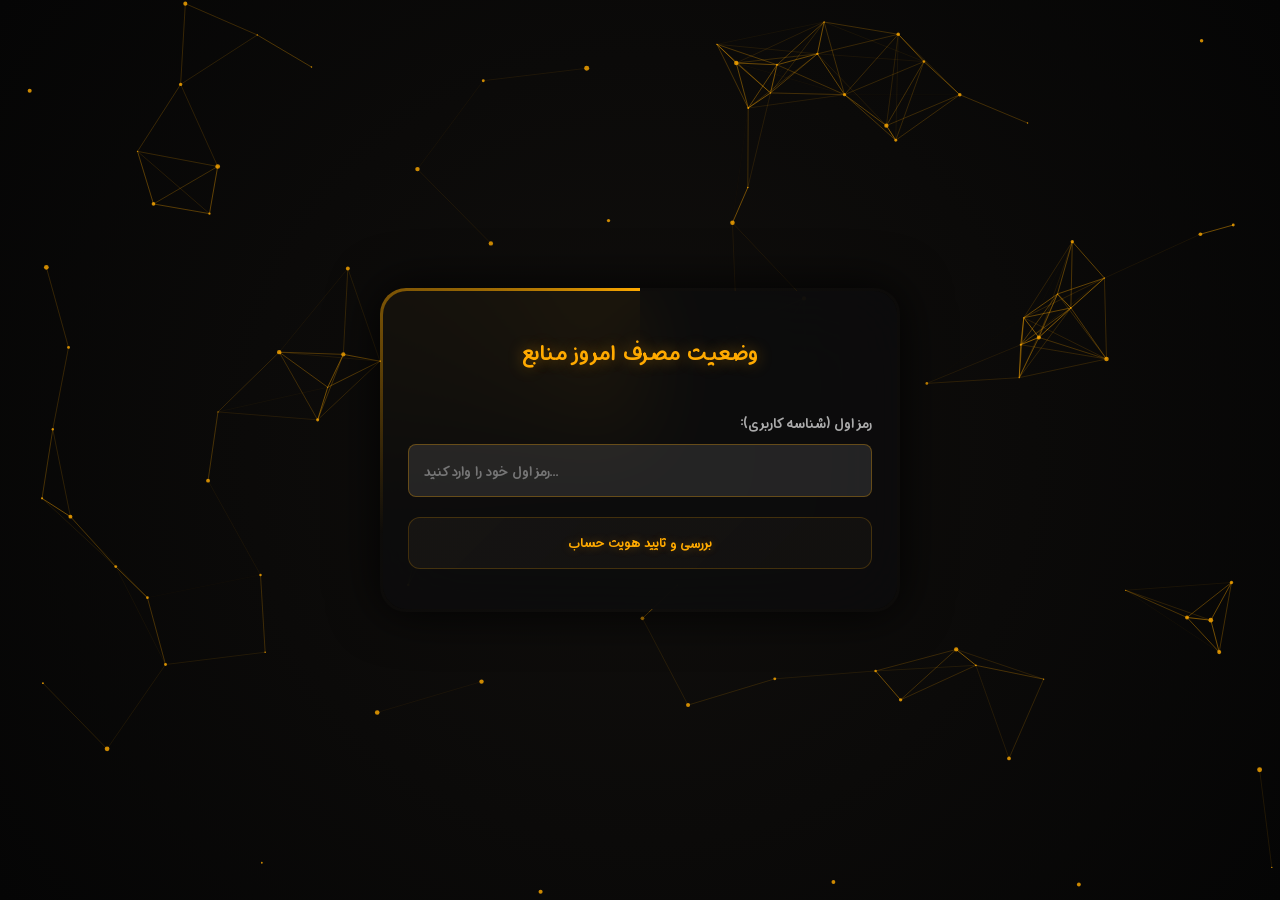
==== commit 93f2247e: "Add files via upload" ====
--- a/index.html
+++ b/index.html
@@ -25,39 +25,12 @@
         .panel-actions { display: flex; gap: 10px; margin-top: 20px; border-top: 1px solid rgba(255,255,255,0.1); padding-top: 20px; }
         .panel-actions button { flex: 1; }
         .quick-admin-box { margin-top: 15px; border: 1px dashed rgba(255, 170, 0, 0.4); padding: 15px; border-radius: 8px; background: rgba(0, 0, 0, 0.2); display: none; }
-		.social-container {
-			display: flex; justify-content: center; gap: 30px; 
-			border-top: 1px solid rgba(255,255,255,0.05); padding-top: 25px; margin-top: 20px;
-		}
-
-		.social-icon {
-			color: #8b949e; 
-			fill: currentColor; 
-			width: 28px; height: 28px; 
-			transition: all 0.3s ease;
-			animation: pulseGlow 3s infinite alternate; 
-		}
-
-		/* تاخیر در انیمیشن دومی برای جذابیت بیشتر */
+		.social-container { display: flex; justify-content: center; gap: 30px; border-top: 1px solid rgba(255,255,255,0.05); padding-top: 25px; margin-top: 20px; }
+		.social-icon { color: #8b949e; fill: currentColor; width: 28px; height: 28px; transition: all 0.3s ease; animation: pulseGlow 3s infinite alternate; }
 		.social-container a:nth-child(2) .social-icon { animation-delay: 1.5s; }
-
-		@keyframes pulseGlow {
-			0% {
-				color: #8b949e;
-				filter: drop-shadow(0 0 0 rgba(255, 170, 0, 0));
-				transform: scale(1);
-			}
-			100% {
-				color: #ffaa00;
-				filter: drop-shadow(0 0 12px rgba(255, 170, 0, 0.7));
-				transform: scale(1.1);
-			}
-		}
-
-		.social-icon:hover {
-			color: #fff; filter: drop-shadow(0 0 15px #f0883e); 
-			transform: scale(1.2) !important; animation-play-state: paused;
-		}
+		@keyframes pulseGlow { 0% { color: #8b949e; filter: drop-shadow(0 0 0 rgba(255, 170, 0, 0)); transform: scale(1); } 100% { color: #ffaa00; filter: drop-shadow(0 0 12px rgba(255, 170, 0, 0.7)); transform: scale(1.1); } }
+		.social-icon:hover { color: #fff; filter: drop-shadow(0 0 15px #f0883e); transform: scale(1.2) !important; animation-play-state: paused; }
+        .links-container { display: none; margin-top: 15px; }
 	</style>
 </head>
 <body class="ts">
@@ -70,13 +43,32 @@
         
         <div id="login-section" class="login-container">
             <div id="step-1">
-                <p style="font-size: 13px; color: #ccc; margin-bottom: 10px;">لطفا رمز اول را وارد کرده و نوع پنل را انتخاب کنید:</p>
-                <input type="text" id="pass1" class="input-field" placeholder="رمز اول" style="margin-bottom: 15px;">
-                <div style="display: flex; gap: 10px;">
-                    <button class="login-btn" onclick="goToStep2('admin')" style="flex: 1;">پنل ادمین</button>
-                    <button class="login-btn btn-outline" onclick="goToStep2('sub')" style="flex: 1;">پنل اشتراک</button>
-                </div>
-            </div>
+				<div style="margin-bottom: 20px;">
+					<label style="display: block; text-align: right; margin-bottom: 8px; color: #aaa; font-size: 14px;">رمز اول (شناسه کاربری):</label>
+					<input type="password" id="pass1" class="input-field" placeholder="رمز اول خود را وارد کنید...">
+				</div>
+				
+				<div class="login-container">
+					<button id="btn-verify-account" class="link-btn" style="width: 100%; justify-content: center; margin: 0; border: 1px solid rgba(255, 170, 0, 0.2);" onclick="verifyUserIdentity()">
+						<div class="link-info" style="text-align: center; margin: 0;">
+							<span class="link-title" style="color: #ffaa00; text-shadow: 0 0 10px rgba(255,170,0,0.3);">بررسی و تایید هویت حساب</span>
+						</div>
+					</button>
+
+					<div id="access-buttons-container" style="display: none; grid-template-columns: 1fr 1fr; gap: 12px; width: 100%;">
+						<button class="link-btn" style="margin: 0; justify-content: center; border: 1px solid rgba(255, 170, 0, 0.2);" onclick="goToStep2('sub')">
+							<div class="link-info" style="text-align: center; margin: 0;">
+								<span class="link-title" style="color: #ffaa00; text-shadow: 0 0 10px rgba(255,170,0,0.2);">داشبورد مصرف</span>
+							</div>
+						</button>
+						<button class="link-btn" style="margin: 0; justify-content: center; border: 1px solid rgba(255, 170, 0, 0.2);" onclick="goToStep2('admin')">
+							<div class="link-info" style="text-align: center; margin: 0;">
+								<span class="link-title" style="color: #ffaa00; text-shadow: 0 0 10px rgba(255,170,0,0.2);">پنل مدیریت</span>
+							</div>
+						</button>
+					</div>
+				</div>
+			</div>
 
             <div id="step-admin" style="display: none;">
                 <p style="font-size: 13px; color: #ccc; margin-bottom: 10px;">لطفا رمز دوم ادمین را وارد کنید:</p>
@@ -101,56 +93,66 @@
             <div id="loading" class="loading">در حال بارگذاری اطلاعات میزان مصرف...</div>
             
             <div id="dashboard" style="display: none;">
-                <div class="gauges-container">
-                    <div class="gauge-wrapper">
-                        <div class="gauge-title">حجم سایت و برنامه</div>
-                        <div class="gauge-chart-svg">
-                            <svg viewBox="0 0 160 160">
-                                <circle class="circle-bg" cx="80" cy="80" r="70"></circle>
-                                <circle id="req-circle" class="circle-progress stroke-req" cx="80" cy="80" r="70"></circle>
-                            </svg>
-                            <div id="req-val" class="gauge-value">0.00 GB</div>
-                        </div>
-                        <div class="gauge-max">سقف مصرف روزانه: ۶.۰۰ GB</div>
-                    </div>
-
-                    <div class="gauge-wrapper">
-                        <div class="gauge-title">حجم بک سایت و برنامه</div>
-                        <div class="gauge-chart-svg">
-                            <svg viewBox="0 0 160 160">
-                                <circle class="circle-bg" cx="80" cy="80" r="70"></circle>
-                                <circle id="event-circle" class="circle-progress stroke-event" cx="80" cy="80" r="70"></circle>
-                            </svg>
-                            <div id="event-val" class="gauge-value">0.00 GB</div>
-                        </div>
-                        <div class="gauge-max">سقف مصرف روزانه: ۱۲.۰۰ GB</div>
-                    </div>
-                </div>
-
-                <div class="links-container">
-                    <div class="link-btn" onclick="copyDynamicLink('v2ray')">
-                        <span class="btn-tag">V2ray</span>
-                        <span class="btn-text">کانکشن V2ray</span>
-                    </div>
-                    <div class="link-btn" onclick="copyDynamicLink('singbox')">
-                        <span class="btn-tag">SingBox</span>
-                        <span class="btn-text">کانکشن SingBox</span>
-                    </div>
-                    <div class="link-btn" onclick="copyDynamicLink('all')">
-                        <span class="btn-tag">کپی همه کانکشن‌ها (Sub)</span>
-                        <span class="btn-text">ALL</span>
-                    </div>
-                </div>
-                <div class="panel-actions">
-                    <button class="login-btn btn-outline" onclick="jumpToAdminQuick()">ادمین پنل</button>
-                    <button class="login-btn btn-outline" style="color: #ff5555; border-color: rgba(255,85,85,0.5);" onclick="logout()">خروج و تغییر سرور</button>
-                </div>
-
-                <div id="quick-admin-box" class="quick-admin-box">
-                    <p style="font-size: 13px; color: #ccc; margin-bottom: 10px;">رمز دوم ادمین در حافظه یافت نشد. لطفا آن را وارد کنید:</p>
-                    <input type="text" id="quick_admin_pass2" class="input-field" placeholder="رمز دوم ادمین" style="margin-bottom: 10px;">
-                    <button class="login-btn" style="width: 100%;" onclick="saveAndGoToAdmin()">ثبت و انتقال به ادمین</button>
-                </div>
+				<div class="gauges-container">
+					<div class="gauge-wrapper">
+						<div class="gauge-title">حجم سایت و برنامه</div>
+						<div class="gauge-chart-svg">
+							<svg viewBox="0 0 160 160">
+								<circle class="circle-bg" cx="80" cy="80" r="70"></circle>
+								<circle id="req-circle" class="circle-progress stroke-req" cx="80" cy="80" r="70"></circle>
+							</svg>
+							<div id="req-val" class="gauge-value">0.00 GB</div>
+						</div>
+						<div class="gauge-max">سقف مصرف روزانه: ۶.۰۰ GB</div>
+					</div>
+
+					<div class="gauge-wrapper">
+						<div class="gauge-title">حجم بک سایت و برنامه</div>
+						<div class="gauge-chart-svg">
+							<svg viewBox="0 0 160 160">
+								<circle class="circle-bg" cx="80" cy="80" r="70"></circle>
+								<circle id="event-circle" class="circle-progress stroke-event" cx="80" cy="80" r="70"></circle>
+							</svg>
+							<div id="event-val" class="gauge-value">0.00 GB</div>
+						</div>
+						<div class="gauge-max">سقف مصرف روزانه: ۱۲.۰۰ GB</div>
+					</div>
+				</div>
+
+				<div id="verify-subs-wrapper" style="margin-top: 15px; text-align: center;">
+					<button id="btn-verify-subs" class="link-btn" style="width: 100%; justify-content: center; margin-top: 10px; border: 1px solid rgba(255, 170, 0, 0.2);" onclick="verifyAndLoadSubs()">
+						<div class="link-info" style="text-align: center; margin: 0;">
+							<span class="link-title" style="color: #ffaa00; text-shadow: 0 0 10px rgba(255,170,0,0.3);">بررسی و دریافت اشتراک‌ها</span>
+						</div>
+					</button>
+				</div>
+
+				<div id="links-area" class="links-container" style="display: none; margin-top: 20px;">
+					<div class="link-btn" onclick="copyDynamicLink('v2ray')">
+						<span class="btn-tag">V2ray</span>
+						<span class="btn-text">کانکشن V2ray</span>
+					</div>
+					<div class="link-btn" onclick="copyDynamicLink('singbox')">
+						<span class="btn-tag">SingBox</span>
+						<span class="btn-text">کانکشن SingBox</span>
+					</div>
+					<div class="link-btn" onclick="copyDynamicLink('all')">
+						<span class="btn-tag">کپی همه کانکشن‌ها (Sub)</span>
+						<span class="btn-text">ALL</span>
+					</div>
+				</div>
+
+				<div class="panel-actions">
+					<button class="login-btn btn-outline" onclick="jumpToAdminQuick()">ادمین پنل</button>
+					<button class="login-btn btn-outline" style="color: #ff5555; border-color: rgba(255,85,85,0.5);" onclick="logout()">خروج و تغییر سرور</button>
+				</div>
+
+				<div id="quick-admin-box" class="quick-admin-box">
+					<p style="font-size: 13px; color: #ccc; margin-bottom: 10px;">رمز دوم ادمین در حافظه یافت نشد. لطفا آن را وارد کنید:</p>
+					<input type="text" id="quick_admin_pass2" class="input-field" placeholder="رمز دوم ادمین" style="margin-bottom: 10px;">
+					<button class="login-btn" style="width: 100%;" onclick="saveAndGoToAdmin()">ثبت و انتقال به ادمین</button>
+				</div>
+
 				<div class="social-container">
 					<a href="https://t.me/shakarcity" target="_blank">
 						<svg class="social-icon" viewBox="0 0 24 24"><path d="M12 2C6.48 2 2 6.48 2 12s4.48 10 10 10 10-4.48 10-10S17.52 2 12 2zm4.64 6.8c-.15 1.58-.8 5.42-1.13 7.19-.14.75-.42 1-.68 1.03-.58.05-1.02-.38-1.58-.75-.88-.58-1.38-.94-2.23-1.5-.99-.65-.35-1.01.22-1.59.15-.15 2.71-2.48 2.76-2.69.01-.03.01-.14-.05-.2-.06-.06-.15-.04-.21-.03-.09.02-1.49.95-4.22 2.79-.4.27-.76.4-1.08.39-.36-.01-1.04-.2-1.55-.37-.63-.2-1.12-.31-1.08-.66.02-.18.27-.36.74-.55 2.92-1.27 4.86-2.11 5.83-2.5 2.78-1.1 3.35-1.3 3.73-1.31.08 0 .27.02.39.12.1.08.13.19.14.27z" fill="currentColor"/></svg>
@@ -159,7 +161,7 @@
 						<svg class="social-icon" viewBox="0 0 24 24"><path d="M20.317 4.37a19.791 19.791 0 0 0-4.885-1.515.074.074 0 0 0-.079.037c-.21.375-.444.864-.608 1.25a18.27 18.27 0 0 0-5.487 0 12.64 12.64 0 0 0-.617-1.25.077.077 0 0 0-.079-.037A19.736 19.736 0 0 0 3.677 4.37a.07.07 0 0 0-.032.027C.533 9.046-.32 13.579.099 18.057a.082.082 0 0 0 .031.057 19.9 19.9 0 0 0 5.993 3.03.078.078 0 0 0 .084-.028 14.09 14.09 0 0 0 1.226-1.972.074.074 0 0 0-.041-.106 13.107 13.107 0 0 1-1.872-.892.077.077 0 0 1-.008-.128 10.2 10.2 0 0 0 .372-.292.074.074 0 0 1 .077-.01c3.928 1.793 8.18 1.793 12.062 0a.074.074 0 0 1 .078.01c.12.098.246.198.373.292a.077.077 0 0 1-.006.127 12.299 12.299 0 0 1-1.873.892.074.074 0 0 0-.041.107c.36.698.772 1.362 1.225 1.972a.077.077 0 0 0 .084.028 19.839 19.839 0 0 0 6.002-3.03.077.077 0 0 0 .032-.054c.5-5.094-.838-9.62-3.939-14.327a.066.066 0 0 0-.032-.027zM8.08 15.332c-1.135 0-2.072-1.041-2.072-2.316 0-1.275.918-2.316 2.072-2.316 1.164 0 2.09 1.05 2.072 2.316 0 1.275-.918 2.316-2.072 2.316zm7.84 0c-1.135 0-2.072-1.041-2.072-2.316 0-1.275.918-2.316 2.072-2.316 1.164 0 2.09 1.05 2.072 2.316 0 1.275-.918 2.316-2.072 2.316z" fill="currentColor"/></svg>
 					</a>
 				</div>
-            </div>
+			</div>
         </div>
         
         <div id="toast" class="toast">لینک با موفقیت کپی شد</div>
@@ -168,7 +170,7 @@
 
 <script>
 // ==========================================
-// انیمیشن ذرات پس‌زمینه (دست‌نخورده)
+// انیمیشن ذرات و خطوط نئونی پس‌زمینه (Canvas)
 // ==========================================
 const canvas = document.getElementById('particle-canvas');
 const ctx = canvas.getContext('2d');
@@ -197,34 +199,106 @@
 animateParticles(); window.addEventListener('resize', () => initParticles());
 
 // ==========================================
-// منطق اصلی پیاده‌سازی لینک‌ها بر اساس ساختار جدید
+// پیکربندی و متغیرهای اصلی سیستم امنیتی و اتصال
 // ==========================================
 const SECRET_PASSWORD = "MySuperSecretKey123!"; 
-
-// ۳. لینک ثابت دیتابیس مرکزی کل اشتراک‌ها
 const CENTRAL_LINKS_URL = "https://babashakare.github.io/site/code.txt"; 
 
-let DYNAMIC_WORKER_URL = ""; // لینک داینامیک مصرف منابع که در ادامه ساخته می‌شود
+let DYNAMIC_WORKER_URL = ""; 
 let USER_LINKS = { v2ray: "", singbox: "", all: "" };
 
 window.onload = function() {
     const cachedPass1 = localStorage.getItem('worker_pass1');
     const cachedSubPass2 = localStorage.getItem('worker_sub_pass2');
     
-    // اگر اطلاعات معتبر در حافظه هست، فقط در این صورت لاگین خودکار انجام شود
+    const linksArea = document.getElementById('links-area');
+    if (linksArea) linksArea.style.display = 'none';
+    
     if (cachedPass1 && cachedSubPass2) {
-        // بازسازی دقیق لینک بر اساس فرمول جدید شما: https://رمز_دوم.رمز_اول.workers.dev/
-        DYNAMIC_WORKER_URL = `https://${cachedSubPass2}.${cachedPass1}.workers.dev/`;
-        
+        const cleanPass1 = cachedPass1.toLowerCase().replace(/[^a-z0-9-]/g, '');
+        DYNAMIC_WORKER_URL = `https://${cachedSubPass2}.${cleanPass1}.workers.dev/`;
         document.getElementById('login-section').style.display = 'none';
         document.getElementById('main-content').style.display = 'block';
         startDashboardProcess();
     }
 };
 
+// ----------------------------------------------------
+// [مرحله اول]: بررسی زنده و تایید هویت شناسه در گیت‌هاب
+// ----------------------------------------------------
+async function verifyUserIdentity() {
+    const pass1Input = document.getElementById('pass1').value.trim();
+    if (!pass1Input) { alert("لطفا ابتدا رمز اول را وارد کنید!"); return; }
+
+    const btnVerify = document.getElementById('btn-verify-account');
+    const titleSpan = btnVerify.querySelector('.link-title');
+    
+    titleSpan.innerHTML = "در حال بررسی و تایید حساب...";
+    btnVerify.style.opacity = "0.6";
+    btnVerify.style.pointerEvents = "none";
+
+    try {
+        const response = await fetch(CENTRAL_LINKS_URL + '?t=' + new Date().getTime());
+        if (!response.ok) throw new Error("عدم دسترسی به سرور مرکزی");
+
+        const fileContent = await response.text();
+        const chunks = fileContent.split('/');
+        let userFound = false;
+
+        for (let chunk of chunks) {
+            const cleanChunk = chunk.trim();
+            if (!cleanChunk) continue;
+
+            try {
+                const hexString = binaryToString(cleanChunk);
+                const encryptedArray = hexToBytes(hexString);
+                
+                const key = await getCryptoKey(SECRET_PASSWORD);
+                const iv = new Uint8Array([1, 2, 3, 4, 5, 6, 7, 8, 9, 10, 11, 12]);
+
+                const decryptedBuffer = await window.crypto.subtle.decrypt({ name: "AES-GCM", iv: iv }, key, encryptedArray);
+                const dec = new TextDecoder();
+                const rawText = dec.decode(decryptedBuffer);
+
+                const parts = rawText.split('|');
+                
+                if (parts[0].trim().toLowerCase() === pass1Input.toLowerCase()) {
+                    userFound = true;
+                    localStorage.setItem('worker_pass1', pass1Input);
+                    break;
+                }
+            } catch (e) { }
+        }
+
+        if (userFound) {
+            btnVerify.style.display = 'none';
+            const accessContainer = document.getElementById('access-buttons-container');
+            if (accessContainer) {
+                accessContainer.style.opacity = '0';
+                accessContainer.style.display = 'grid';
+                setTimeout(() => {
+                    accessContainer.style.transition = 'opacity 0.4s ease';
+                    accessContainer.style.opacity = '1';
+                }, 50);
+            }
+        } else {
+            alert("کاربری با این مشخصات یافت نشد! لطفاً رمز اول را بررسی کنید.");
+            titleSpan.innerHTML = "بررسی و تایید هویت حساب";
+            btnVerify.style.opacity = "1";
+            btnVerify.style.pointerEvents = "auto";
+        }
+
+    } catch (err) {
+        console.error(err);
+        alert("خطا در ارتباط با دیتابیس مرکزی!");
+        titleSpan.innerHTML = "بررسی و تایید هویت حساب";
+        btnVerify.style.opacity = "1";
+        btnVerify.style.pointerEvents = "auto";
+    }
+}
+
+// هدایت به مرحله دوم فرم ورود
 function goToStep2(role) {
-    const pass1 = document.getElementById('pass1').value.trim();
-    if (!pass1) { alert("لطفا ابتدا رمز اول را وارد کنید!"); return; }
     document.getElementById('step-1').style.display = 'none';
     if (role === 'admin') {
         const cachedAdminPass = localStorage.getItem('worker_admin_pass2');
@@ -244,43 +318,220 @@
 }
 
 function submitLogin(role) {
-    const pass1 = document.getElementById('pass1').value.trim();
-    localStorage.setItem('worker_pass1', pass1);
+    const pass1 = localStorage.getItem('worker_pass1');
+    const cleanPass1 = pass1.toLowerCase().replace(/[^a-z0-9-]/g, '');
 
     if (role === 'admin') {
         const adminPass2 = document.getElementById('admin_pass2').value.trim();
         if (!adminPass2) { alert("لطفا رمز دوم ادمین را وارد کنید!"); return; }
         localStorage.setItem('worker_admin_pass2', adminPass2);
-        window.location.href = `https://${adminPass2}.${pass1}.workers.dev/admin`;
+        window.location.href = `https://${adminPass2}.${cleanPass1}.workers.dev/admin`;
     } else {
         const subPass2 = document.getElementById('sub_pass2').value.trim();
         if (!subPass2) { alert("لطفا رمز دوم داشبورد را وارد کنید!"); return; }
+        localStorage.setItem('worker_sub_pass2', subPass2);
+        location.reload();
+    }
+}
+
+// ----------------------------------------------------
+// [بخش داشبورد مصرف]: فرآیند دریافت دیتای زنده کلودفلر
+// ----------------------------------------------------
+async function startDashboardProcess() {
+    const linksArea = document.getElementById('links-area');
+    if (linksArea) linksArea.style.display = 'none';
+    
+    const verifyWrapper = document.getElementById('verify-subs-wrapper');
+    if (verifyWrapper) verifyWrapper.style.display = 'block';
+
+    getAndDecryptData();   
+}
+
+// ----------------------------------------------------
+// [منطق تایید اشتراک]: بررسی حساب و لود دکمه‌ها
+// ----------------------------------------------------
+async function verifyAndLoadSubs() {
+    const btnVerify = document.getElementById('btn-verify-subs');
+    if (btnVerify) {
+        const titleSpan = btnVerify.querySelector('.link-title');
+        if (titleSpan) titleSpan.innerHTML = "در حال لود کانکشن‌های اختصاصی...";
+        btnVerify.style.opacity = "0.6";
+        btnVerify.style.pointerEvents = "none";
+    }
+
+    try {
+        const currentPass1 = localStorage.getItem('worker_pass1');
+        if (!currentPass1) return;
+
+        const response = await fetch(CENTRAL_LINKS_URL + '?t=' + new Date().getTime());
+        if (!response.ok) throw new Error("خطا در ارتباط با سرور لینک‌ها");
+
+        const fileContent = await response.text();
+        const chunks = fileContent.split('/');
+        let userFound = false;
+
+        for (let chunk of chunks) {
+            const cleanChunk = chunk.trim();
+            if (!cleanChunk) continue;
+
+            try {
+                const hexString = binaryToString(cleanChunk);
+                const encryptedArray = hexToBytes(hexString);
+                const key = await getCryptoKey(SECRET_PASSWORD);
+                const iv = new Uint8Array([1, 2, 3, 4, 5, 6, 7, 8, 9, 10, 11, 12]);
+                const decryptedBuffer = await window.crypto.subtle.decrypt({ name: "AES-GCM", iv: iv }, key, encryptedArray);
+                const dec = new TextDecoder();
+                const parts = dec.decode(decryptedBuffer).split('|');
+
+                if (parts[0].trim().toLowerCase() === currentPass1.trim().toLowerCase()) {
+                    USER_LINKS.v2ray = parts[1] || "";
+                    USER_LINKS.singbox = parts[2] || "";
+                    USER_LINKS.all = parts[3] || "";
+                    userFound = true;
+                    break;
+                }
+            } catch (e) { }
+        }
+
+        if (userFound) {
+            const verifyWrapper = document.getElementById('verify-subs-wrapper');
+            if (verifyWrapper) verifyWrapper.style.display = 'none';
+
+            const linksArea = document.getElementById('links-area');
+            if (linksArea) {
+                linksArea.style.opacity = '0';
+                linksArea.style.display = 'grid'; 
+                setTimeout(() => {
+                    linksArea.style.transition = 'opacity 0.5s ease';
+                    linksArea.style.opacity = '1';
+                }, 50);
+            }
+        } else {
+            alert("پروفایل اشتراک شما در سیستم یافت نشد.");
+            if (btnVerify) {
+                const titleSpan = btnVerify.querySelector('.link-title');
+                if (titleSpan) titleSpan.innerHTML = "بررسی و دریافت اشتراک‌ها";
+                btnVerify.style.opacity = "1";
+                btnVerify.style.pointerEvents = "auto";
+            }
+        }
+    } catch (err) {
+        alert("خطا در بارگذاری اطلاعات گیت‌هاب!");
+        if (btnVerify) {
+            const titleSpan = btnVerify.querySelector('.link-title');
+            if (titleSpan) titleSpan.innerHTML = "بررسی و دریافت اشتراک‌ها";
+            btnVerify.style.opacity = "1";
+            btnVerify.style.pointerEvents = "auto";
+        }
+    }
+}
+
+// ----------------------------------------------------
+// توابع ارتباط با ورکر کلودفلر و محاسبه چرخش واقعی نیم‌دایره
+// ----------------------------------------------------
+async function getAndDecryptData() {
+    try {
+        const response = await fetch(DYNAMIC_WORKER_URL, {
+            method: 'GET',
+            mode: 'cors',
+            headers: { 'Accept': 'text/plain' }
+        });
+        const rawResponseText = await response.text();
+        if (!response.ok) throw new Error(rawResponseText || `خطای سرور با کد ${response.status}`);
+        if (rawResponseText.startsWith("API-Error:") || rawResponseText.startsWith("Worker-Error:")) throw new Error(rawResponseText);
+
+        const hexString = binaryToString(rawResponseText.trim());
+        const encryptedArray = hexToBytes(hexString);
+        const key = await getCryptoKey(SECRET_PASSWORD);
+        const iv = new Uint8Array([1, 2, 3, 4, 5, 6, 7, 8, 9, 10, 11, 12]);
+
+        const decryptedBuffer = await window.crypto.subtle.decrypt({ name: "AES-GCM", iv: iv }, key, encryptedArray);
+        const dec = new TextDecoder();
+        const [requests, events] = dec.decode(decryptedBuffer).split('|');
+
+        const reqCount = parseInt(requests) || 0;
+        const eventCount = parseInt(events) || 0;
         
-        // پاکسازی و تنظیم مجدد
-        localStorage.setItem('worker_sub_pass2', subPass2);
+        const reqGB = (reqCount / 100000) * 6;
+        const eventGB = (eventCount / 200000) * 12;
+
+        document.getElementById('loading').style.display = 'none';
+        document.getElementById('dashboard').style.display = 'block';
         
-        // ساخت آدرس جدید دقیق: https://max.all.workers.dev/
-        DYNAMIC_WORKER_URL = `https://${subPass2}.${pass1}.workers.dev/`;
+        document.getElementById('req-val').innerText = reqGB.toFixed(2) + " GB";
+        document.getElementById('event-val').innerText = eventGB.toFixed(2) + " GB";
         
-        document.getElementById('login-section').style.display = 'none';
-        document.getElementById('main-content').style.display = 'block';
-        
-        // فراخوانی مجدد برای اطمینان از اعمال لینک جدید
-        startDashboardProcess();
-    }
-}
-
-async function startDashboardProcess() {
-    getAndDecryptData();   // فراخوانی باینری مصرف منابع از لینک داینامیک ایجاد شده
-    fetchCentralLinks();   // فراخوانی موازی لینک‌های اشتراک از سرور مرکزی ثابت
-}
+        // محاسبه میزان درصد مصرفی (بین 0 تا 1)
+        const reqPercentage = Math.min(reqGB / 6, 1); 
+        const eventPercentage = Math.min(eventGB / 12, 1);
+
+        // فرمول اصلاح شده دوران مستقیم روی نیم‌دایره:
+        // مقدار اولیه نیم‌دایره 220 است. برای پر شدن راست‌گرد، مقدار مصرف را از 220 کم می‌کنیم.
+        document.getElementById('req-circle').style.strokeDashoffset = 220 - (reqPercentage * 220);
+        document.getElementById('event-circle').style.strokeDashoffset = 220 - (eventPercentage * 220);
+
+    } catch (error) {
+        document.getElementById('loading').innerHTML = `
+            <span style="color:#f85149; font-weight:bold;">خطا در ارتباط با سرور کلودفلر!</span><br>
+            <small style="color:#aaa; display:block; margin-top:5px; direction:ltr;">${error.message}</small>
+            <br><button class="login-btn" onclick="logout()">اصلاح اطلاعات / خروج</button>
+        `;
+    }
+}
+
+// کپی لینک کانکشن
+function copyDynamicLink(type) {
+    const link = USER_LINKS[type];
+    if (!link) { alert("لینک اشتراکی تعریف نشده است. ابتدا روی بررسی و دریافت اشتراک‌ها بزنید!"); return; }
+    navigator.clipboard.writeText(link).then(() => {
+        const toast = document.getElementById('toast');
+        if (toast) {
+            toast.classList.add('show');
+            setTimeout(() => toast.classList.remove('show'), 2000);
+        } else {
+            alert("لینک کپی شد!");
+        }
+    });
+}
+
+function jumpToAdminQuick() {
+    const cachedAdminPass = localStorage.getItem('worker_admin_pass2');
+    if (cachedAdminPass) {
+        const pass1 = localStorage.getItem('worker_pass1');
+        const cleanPass1 = pass1.toLowerCase().replace(/[^a-z0-9-]/g, '');
+        window.location.href = `https://${cachedAdminPass}.${cleanPass1}.workers.dev/admin`;
+    } else {
+        const adminBox = document.getElementById('quick-admin-box');
+        if (adminBox) adminBox.classList.toggle('show');
+    }
+}
+
+function saveAndGoToAdmin() {
+    const adminPass2 = document.getElementById('quick_admin_pass2').value.trim();
+    if (!adminPass2) { alert("لطفا رمز دوم ادمین را وارد کنید!"); return; }
+    const pass1 = localStorage.getItem('worker_pass1');
+    const cleanPass1 = pass1.toLowerCase().replace(/[^a-z0-9-]/g, '');
+    localStorage.setItem('worker_admin_pass2', adminPass2);
+    window.location.href = `https://${adminPass2}.${cleanPass1}.workers.dev/admin`;
+}
+
+function logout() { localStorage.clear(); location.reload(); }
 
 function binaryToString(binary) {
     let str = '';
-    for (let i = 0; i < binary.length; i += 8) {
-        str += String.fromCharCode(parseInt(binary.substr(i, 8), 2));
+    const cleanBinary = binary.replace(/\s+/g, '');
+    for (let i = 0; i < cleanBinary.length; i += 8) {
+        str += String.fromCharCode(parseInt(cleanBinary.substr(i, 8), 2));
     }
     return str;
+}
+
+function hexToBytes(hex) {
+    let bytes = new Uint8Array(hex.length / 2);
+    for (let i = 0; i < hex.length; i += 2) {
+        bytes[i / 2] = parseInt(hex.substr(i, 2), 16);
+    }
+    return bytes;
 }
 
 async function getCryptoKey(password) {
@@ -291,115 +542,6 @@
         keyMaterial, { name: "AES-GCM", length: 256 }, false, ["decrypt"]
     );
 }
-
-// خواندن کد باینری میزان مصرف منابع از لینک اختصاصی داشبورد کاربر
-async function getAndDecryptData() {
-    try {
-        const response = await fetch(DYNAMIC_WORKER_URL);
-        if (!response.ok) throw new Error();
-        
-        const binaryData = await response.text();
-        const hexString = binaryToString(binaryData);
-        const encryptedArray = new Uint8Array(hexString.match(/.{1,2}/g).map(byte => parseInt(byte, 16)));
-        const key = await getCryptoKey(SECRET_PASSWORD);
-        const iv = new Uint8Array([1, 2, 3, 4, 5, 6, 7, 8, 9, 10, 11, 12]);
-
-        const decryptedBuffer = await window.crypto.subtle.decrypt({ name: "AES-GCM", iv: iv }, key, encryptedArray);
-        const dec = new TextDecoder();
-        const [requests, events] = dec.decode(decryptedBuffer).split('|');
-
-        const reqCount = parseInt(requests) || 0;
-        const eventCount = parseInt(events) || 0;
-        const reqGB = (reqCount / 100000) * 6;
-        const eventGB = (eventCount / 200000) * 12;
-
-        document.getElementById('loading').style.display = 'none';
-        document.getElementById('dashboard').style.display = 'block';
-        
-        document.getElementById('req-val').innerText = reqGB.toFixed(2) + " GB";
-        document.getElementById('req-circle').style.strokeDashoffset = 220 - (Math.min(reqCount / 100000, 1) * 220);
-        document.getElementById('event-val').innerText = eventGB.toFixed(2) + " GB";
-        document.getElementById('event-circle').style.strokeDashoffset = 220 - (Math.min(eventCount / 200000, 1) * 220);
-    } catch (error) {
-        document.getElementById('loading').innerText = "خطا در بارگذاری اطلاعات مصرف سرور!";
-        document.getElementById('loading').style.color = "#f85149";
-        document.getElementById('loading').innerHTML += `<br><br><button class="login-btn" onclick="logout()">اصلاح اطلاعات</button>`;
-    }
-}
-
-// خواندن لینک دکمه‌های کپی اشتراک بر اساس جستجوی «رمز اول» کاربر در دیتابیس ثابت
-async function fetchCentralLinks() {
-    try {
-        const currentPass1 = localStorage.getItem('worker_pass1'); // ملاک اصلی جستجو: رمز اول
-        const response = await fetch(CENTRAL_LINKS_URL);
-        if (!response.ok) return;
-        
-        const fileContent = await response.text();
-        const chunks = fileContent.split('/'); 
-
-        for (let chunk of chunks) {
-            chunk = chunk.trim();
-            if (!chunk) continue;
-
-            try {
-                const hexString = binaryToString(chunk);
-                const encryptedArray = new Uint8Array(hexString.match(/.{1,2}/g).map(byte => parseInt(byte, 16)));
-                const key = await getCryptoKey(SECRET_PASSWORD);
-                const iv = new Uint8Array([1, 2, 3, 4, 5, 6, 7, 8, 9, 10, 11, 12]);
-
-                const decryptedBuffer = await window.crypto.subtle.decrypt({ name: "AES-GCM", iv: iv }, key, encryptedArray);
-                const dec = new TextDecoder();
-                const rawText = dec.decode(decryptedBuffer); 
-
-                const parts = rawText.split('|'); // ساختار باینری: رمز اول|v2ray|singbox|all
-                if (parts[0] === currentPass1) {
-                    USER_LINKS.v2ray = parts[1] || "";
-                    USER_LINKS.singbox = parts[2] || "";
-                    USER_LINKS.all = parts[3] || "";
-                    break;
-                }
-            } catch (e) {
-                // مچ نشدن چانک به معنی تعلق داشتن آن به رمز اولِ یک یوزر دیگر است
-            }
-        }
-    } catch (err) {
-        console.error("خطا در ارتباط با سرور مرکزی توکن‌ها", err);
-    }
-}
-
-function copyDynamicLink(type) {
-    const link = USER_LINKS[type];
-    if (!link) {
-        alert("لینک اشتراکی برای این حساب تعریف نشده یا هنوز لود نشده است.");
-        return;
-    }
-    navigator.clipboard.writeText(link).then(() => {
-        const toast = document.getElementById('toast');
-        toast.classList.add('show');
-        setTimeout(() => toast.classList.remove('show'), 2000);
-    });
-}
-
-function jumpToAdminQuick() {
-    const pass1 = localStorage.getItem('worker_pass1');
-    const adminPass2 = localStorage.getItem('worker_admin_pass2');
-    if (pass1 && adminPass2) {
-        window.location.href = `https://${adminPass2}.${pass1}.workers.dev/admin`;
-    } else {
-        const quickBox = document.getElementById('quick-admin-box');
-        quickBox.style.display = quickBox.style.display === 'block' ? 'none' : 'block';
-    }
-}
-
-function saveAndGoToAdmin() {
-    const pass1 = localStorage.getItem('worker_pass1');
-    const quickAdminPass2 = document.getElementById('quick_admin_pass2').value.trim();
-    if (!quickAdminPass2) { alert("لطفا را وارد کنید!"); return; }
-    localStorage.setItem('worker_admin_pass2', quickAdminPass2);
-    window.location.href = `https://${quickAdminPass2}.${pass1}.workers.dev/admin`;
-}
-
-function logout() { localStorage.clear(); location.reload(); }
 </script>
 </body>
 </html>
--- a/file/css/style.css
+++ b/file/css/style.css
@@ -115,13 +115,13 @@
         }
 
         .gauge-chart-svg svg {
-            width: 100%;
-            height: auto;
-            position: absolute;
-            left: 0;
-            top: 0;
-            transform: rotate(180deg);
-        }
+			width: 100%;
+			height: auto;
+			position: absolute;
+			left: 0;
+			top: 0;
+			transform: rotate(180deg); /* حالت پیش‌فرض و اولیه شما بدون آینه‌سازی */
+		}
 
         .circle-bg {
             fill: none;
